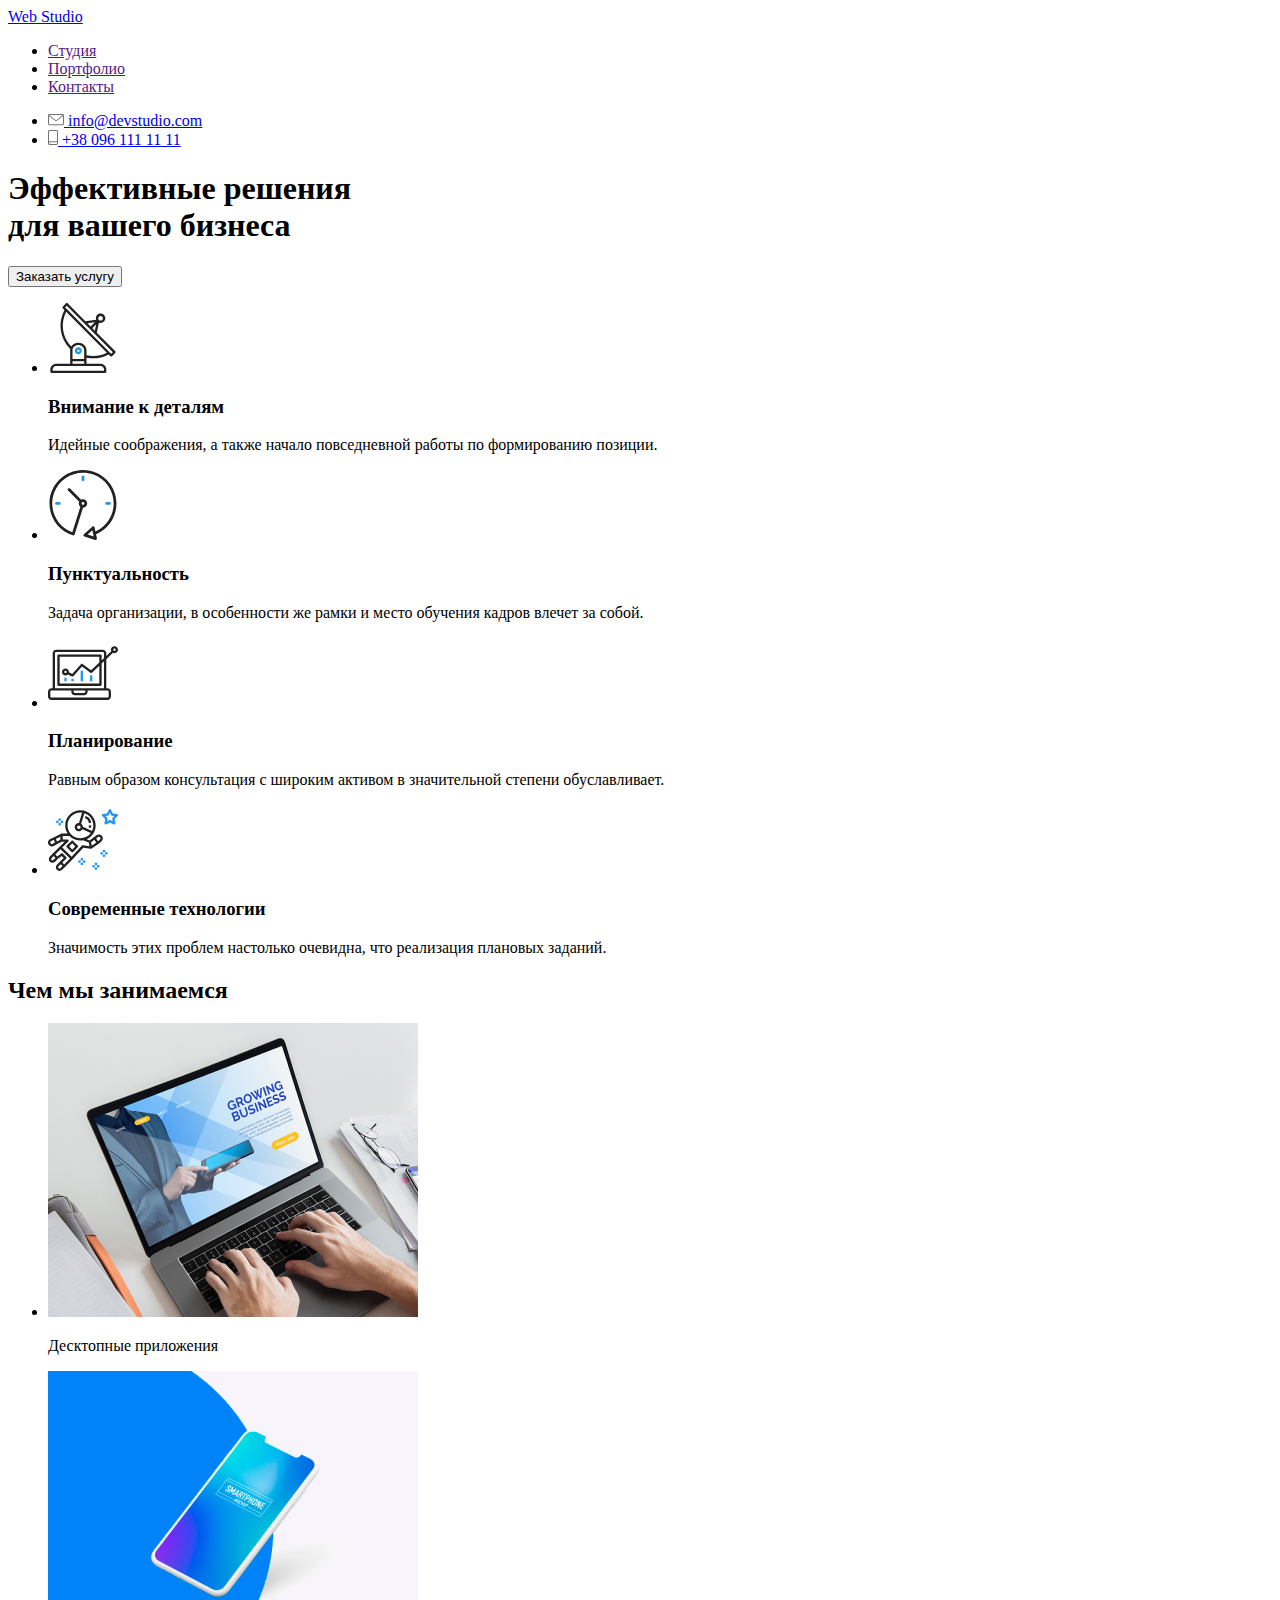
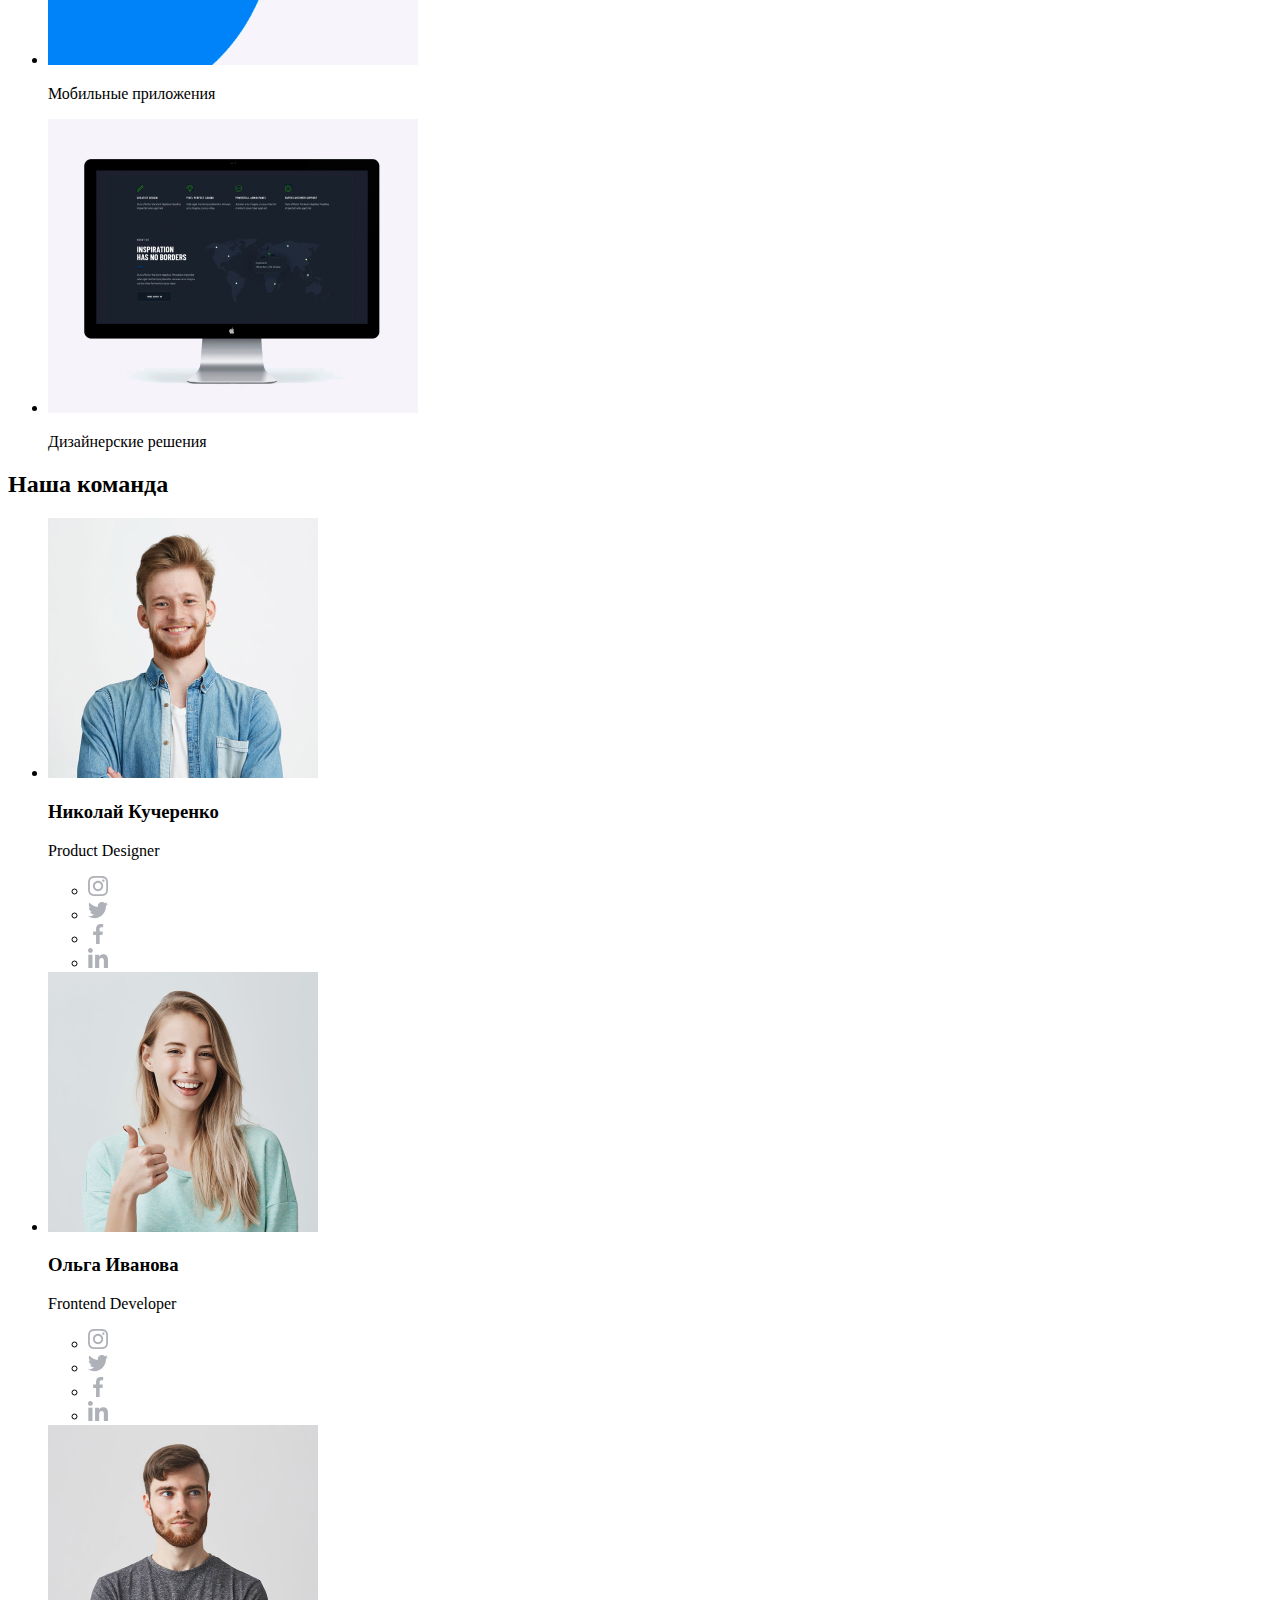
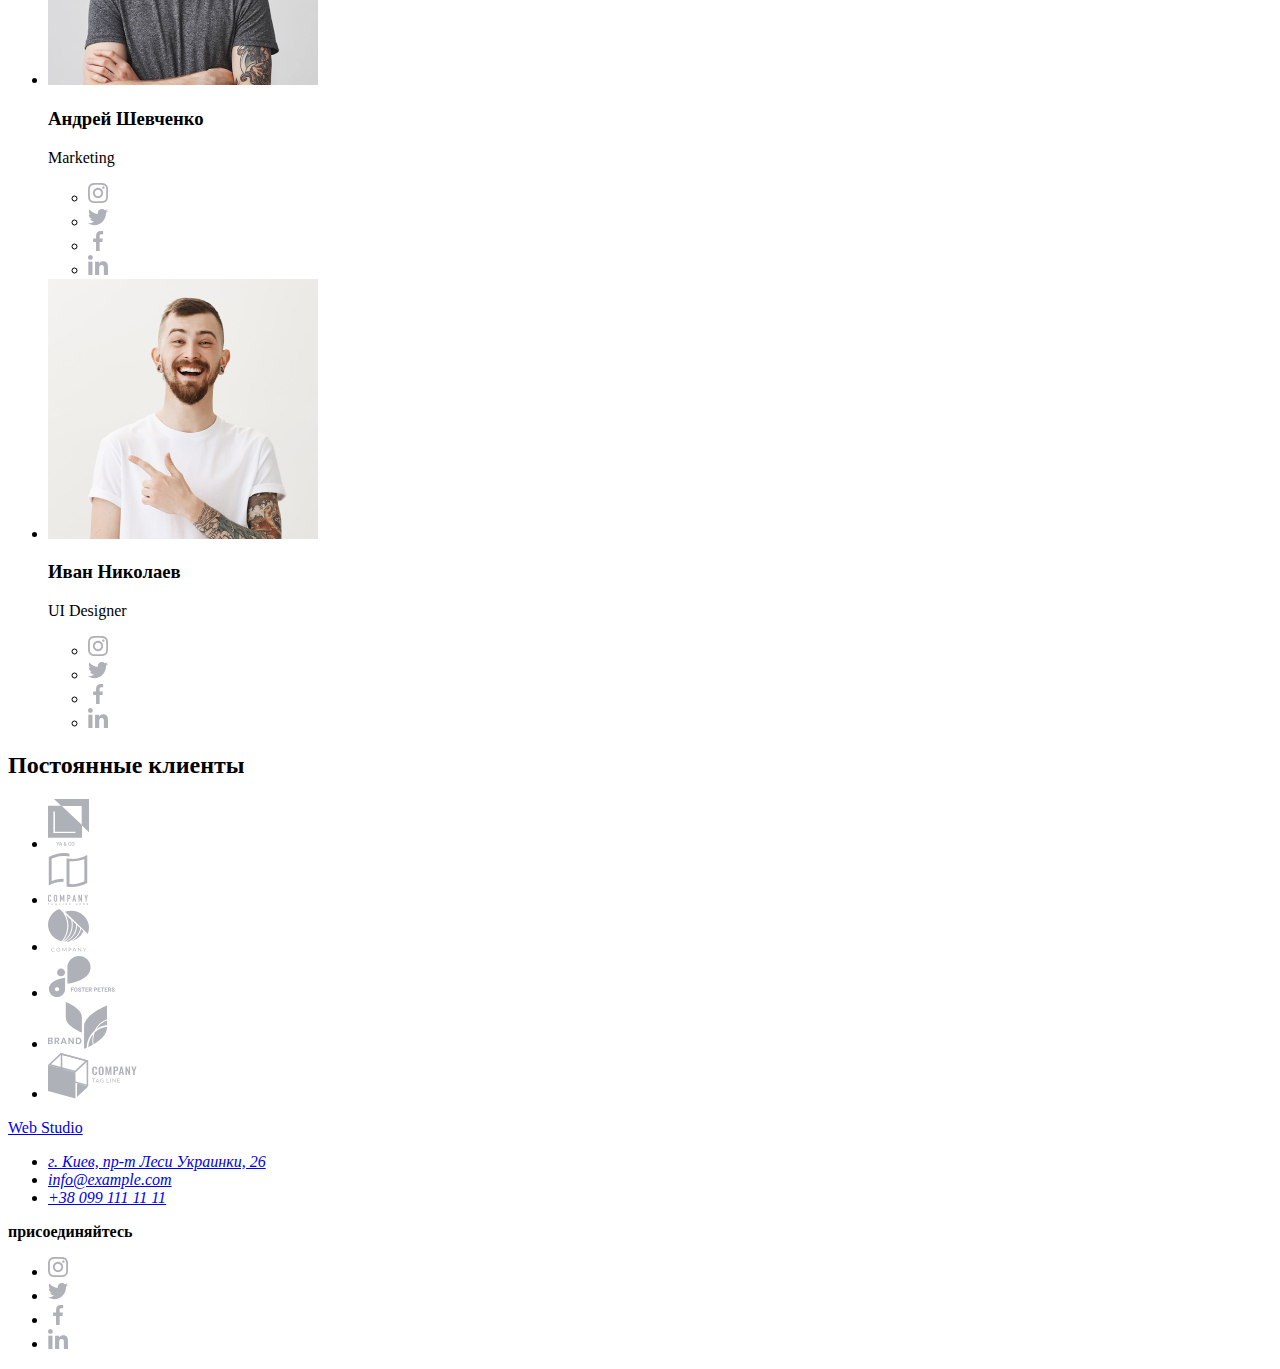
==== index.html @ fba48859 "Добавляет разметку index.html и изображения для этой страницы" ====
<!DOCTYPE html>
<html lang="ru">
  <head>
    <meta charset="UTF-8" />
    <meta name="viewport" content="width=device-width, initial-scale=1.0" />
    <title lang="en">Web Studio</title>
  </head>

  <body>
    <!-- Шапка сайта -->
    <header>
      <nav>
        <a href="./index.html" lang="en"> <span>Web</span> Studio </a>

        <ul>
          <li><a href="" target="_blank">Студия</a></li>
          <li><a href="" target="_blank">Портфолио</a></li>
          <li><a href="" target="_blank">Контакты</a></li>
        </ul>
      </nav>

      <ul>
        <li>
          <a href="mailto:info@devstudio.com" aria-label="Конверт">
            <img
              src="./images/icons-header/envelope.svg"
              alt="Изображение конверта"
            />
            info@devstudio.com
          </a>
        </li>
        <li>
          <a href="tel:+380961111111" aria-label="Смартфон">
            <img
              src="./images/icons-header/smartphone.svg"
              alt="Изображение смартфона"
            />
            +38 096 111 11 11
          </a>
        </li>
      </ul>
    </header>

    <main>
      <!-- Секция Герой -->
      <section>
        <h1>
          Эффективные решения <br />
          для вашего бизнеса
        </h1>
        <button>Заказать услугу</button>
      </section>

      <!-- Особенности -->
      <section>
        <h2 hidden>Особенности</h2>
        <ul>
          <li>
            <img
              src="./images/icons-features/antenna1.svg"
              alt="Антена"
              width="70"
              height="70"
            />
            <h3>Внимание к деталям</h3>
            <p>
              Идейные соображения, а также начало повседневной работы по
              формированию позиции.
            </p>
          </li>

          <li>
            <img
              src="./images/icons-features/clock2.svg"
              alt="Часы"
              width="70"
              height="70"
            />
            <h3>Пунктуальность</h3>
            <p>
              Задача организации, в особенности же рамки и место обучения кадров
              влечет за собой.
            </p>
          </li>

          <li>
            <img
              src="./images/icons-features/diagram3.svg"
              alt="Диаграмма"
              width="70"
              height="70"
            />
            <h3>Планирование</h3>
            <p>
              Равным образом консультация с широким активом в значительной
              степени обуславливает.
            </p>
          </li>

          <li>
            <img
              src="./images/icons-features/astronaut4.svg"
              alt="Астронавт"
              width="70"
              height="70"
            />
            <h3>Современные технологии</h3>
            <p>
              Значимость этих проблем настолько очевидна, что реализация
              плановых заданий.
            </p>
          </li>
        </ul>
      </section>

      <!-- Деятельность -->
      <section>
        <h2>Чем мы занимаемся</h2>
        <ul>
          <li>
            <img
              src="./images/img-activity/activity-1.jpg"
              alt="Изображение ноутбука"
              width="370"
              height="294"
            />
            <p>Десктопные приложения</p>
          </li>
          <li>
            <img
              src="./images/img-activity/activity-2.jpg"
              alt="Изображение смартфона"
              width="370"
              height="294"
            />
            <p>Мобильные приложения</p>
          </li>
          <li>
            <img
              src="./images/img-activity/activity-3.jpg"
              alt="Изображение монитора"
              width="370"
              height="294"
            />
            <p>Дизайнерские решения</p>
          </li>
        </ul>
      </section>

      <!-- Команда -->
      <section>
        <h2>Наша команда</h2>
        <ul>
          <li>
            <img
              src="./images/img-team/worker-1.jpg"
              alt="Участник команды"
              width="270"
              height="260"
            />
            <h3>Николай Кучеренко</h3>
            <p lang="en">Product Designer</p>
            <ul>
              <li>
                <a href="">
                  <img
                    src="./images/social-links/instagram.svg"
                    alt="Иконка инстаграма"
                    width="20"
                    height="20"
                  />
                </a>
              </li>
              <li>
                <a href="">
                  <img
                    src="./images/social-links/twitter.svg"
                    alt="Иконка твиттера"
                    width="20"
                    height="20"
                  />
                </a>
              </li>
              <li>
                <a href="">
                  <img
                    src="./images/social-links/facebook.svg"
                    alt="Иконка фейсбука"
                    width="20"
                    height="20"
                  />
                </a>
              </li>
              <li>
                <a href="">
                  <img
                    src="./images/social-links/linkedin.svg"
                    alt="Иконка линкедина"
                    width="20"
                    height="20"
                  />
                </a>
              </li>
            </ul>
          </li>

          <li>
            <a href="">
              <img
                src="./images/img-team/worker-2.jpg"
                alt="Участник команды"
                width="270"
                height="260"
              />
            </a>
            <h3>Ольга Иванова</h3>
            <p lang="en">Frontend Developer</p>
            <ul>
              <li>
                <a href="">
                  <img
                    src="./images/social-links/instagram.svg"
                    alt="Иконка инстаграма"
                    width="20"
                    height="20"
                  />
                </a>
              </li>
              <li>
                <a href="">
                  <img
                    src="./images/social-links/twitter.svg"
                    alt="Иконка твиттера"
                    width="20"
                    height="20"
                  />
                </a>
              </li>
              <li>
                <a href="">
                  <img
                    src="./images/social-links/facebook.svg"
                    alt="Иконка фейсбука"
                    width="20"
                    height="20"
                  />
                </a>
              </li>
              <li>
                <a href="">
                  <img
                    src="./images/social-links/linkedin.svg"
                    alt="Иконка линкедина"
                    width="20"
                    height="20"
                  />
                </a>
              </li>
            </ul>
          </li>

          <li>
            <a href="">
              <img
                src="./images/img-team/worker-3.jpg"
                alt="Участник команды"
                width="270"
                height="260"
              />
            </a>
            <h3>Андрей Шевченко</h3>
            <p lang="en">Marketing</p>
            <ul>
              <li>
                <a href="">
                  <img
                    src="./images/social-links/instagram.svg"
                    alt="Иконка инстаграма"
                    width="20"
                    height="20"
                  />
                </a>
              </li>
              <li>
                <a href="">
                  <img
                    src="./images/social-links/twitter.svg"
                    alt="Иконка твиттера"
                    width="20"
                    height="20"
                  />
                </a>
              </li>
              <li>
                <a href="">
                  <img
                    src="./images/social-links/facebook.svg"
                    alt="Иконка фейсбука"
                    width="20"
                    height="20"
                  />
                </a>
              </li>
              <li>
                <a href="">
                  <img
                    src="./images/social-links/linkedin.svg"
                    alt="Иконка линкедина"
                    width="20"
                    height="20"
                  />
                </a>
              </li>
            </ul>
          </li>

          <li>
            <a href="">
              <img
                src="./images/img-team/worker-4.jpg"
                alt="Участник команды"
                width="270"
                height="260"
              />
            </a>
            <h3>Иван Николаев</h3>
            <p lang="en">UI Designer</p>
            <ul>
              <li>
                <a href="">
                  <img
                    src="./images/social-links/instagram.svg"
                    alt="Иконка инстаграма"
                    width="20"
                    height="20"
                  />
                </a>
              </li>
              <li>
                <a href="">
                  <img
                    src="./images/social-links/twitter.svg"
                    alt="Иконка твиттера"
                    width="20"
                    height="20"
                  />
                </a>
              </li>
              <li>
                <a href="">
                  <img
                    src="./images/social-links/facebook.svg"
                    alt="Иконка фейсбука"
                    width="20"
                    height="20"
                  />
                </a>
              </li>
              <li>
                <a href="">
                  <img
                    src="./images/social-links/linkedin.svg"
                    alt="Иконка линкедина"
                    width="20"
                    height="20"
                  />
                </a>
              </li>
            </ul>
          </li>
        </ul>
      </section>

      <!-- Постоянные клиенты -->
      <section>
        <h2>Постоянные клиенты</h2>
        <ul>
          <li>
            <a href="" target="_blank">
              <img
                src="./images/clients/client-logo-1.svg"
                alt="Логотип компании-клиента"
                width="45"
                height="50"
              />
            </a>
          </li>

          <li>
            <a href="" target="_blank">
              <img
                src="./images/clients/client-logo-2.svg"
                alt="Логотип компании-клиента"
                width="40"
                height="52"
              />
            </a>
          </li>

          <li>
            <a href="" target="_blank">
              <img
                src="./images/clients/client-logo-3.svg"
                alt="Логотип компании-клиента"
                width="41"
                height="43"
              />
            </a>
          </li>

          <li>
            <a href="" target="_blank">
              <img
                src="./images/clients/client-logo-4.svg"
                alt="Логотип компании-клиента"
                width="80"
                height="42"
              />
            </a>
          </li>

          <li>
            <a href="" target="_blank">
              <img
                src="./images/clients/client-logo-5.svg"
                alt="Логотип компании-клиента"
                width="59"
                height="47"
              />
            </a>
          </li>

          <li>
            <a href="" target="_blank">
              <img
                src="./images/clients/client-logo-6.svg"
                alt="Логотип компании-клиента"
                width="89"
                height="46"
              />
            </a>
          </li>
        </ul>
      </section>
    </main>

    <!-- Футер -->
    <footer>
      <div>
        <a href="./index.html" lang="en"> <span>Web</span> Studio </a>
        <ul>
          <li>
            <address>
              <a href="https://goo.gl/maps/a66H3d7SXyRUabzh9" target="_blank"
                >г. Киев, пр-т Леси Украинки, 26</a
              >
            </address>
          </li>
          <li>
            <address>
              <a href="mailto:info@example.com">info@example.com</a>
            </address>
          </li>
          <li>
            <address>
              <a href="tel:+380991111111">+38 099 111 11 11</a>
            </address>
          </li>
        </ul>
      </div>
      <div>
        <b>присоединяйтесь</b>
        <ul>
          <li>
            <a href="">
              <img
                src="./images/social-links/instagram.svg"
                alt="Иконка инстаграма"
                width="20"
                height="20"
              />
            </a>
          </li>
          <li>
            <a href="">
              <img
                src="./images/social-links/twitter.svg"
                alt="Иконка твиттера"
                width="20"
                height="20"
              />
            </a>
          </li>
          <li>
            <a href="">
              <img
                src="./images/social-links/facebook.svg"
                alt="Иконка фейсбука"
                width="20"
                height="20"
              />
            </a>
          </li>
          <li>
            <a href="">
              <img
                src="./images/social-links/linkedin.svg"
                alt="Иконка линкедина"
                width="20"
                height="20"
              />
            </a>
          </li>
        </ul>
      </div>
      <div></div>
    </footer>
  </body>
</html>
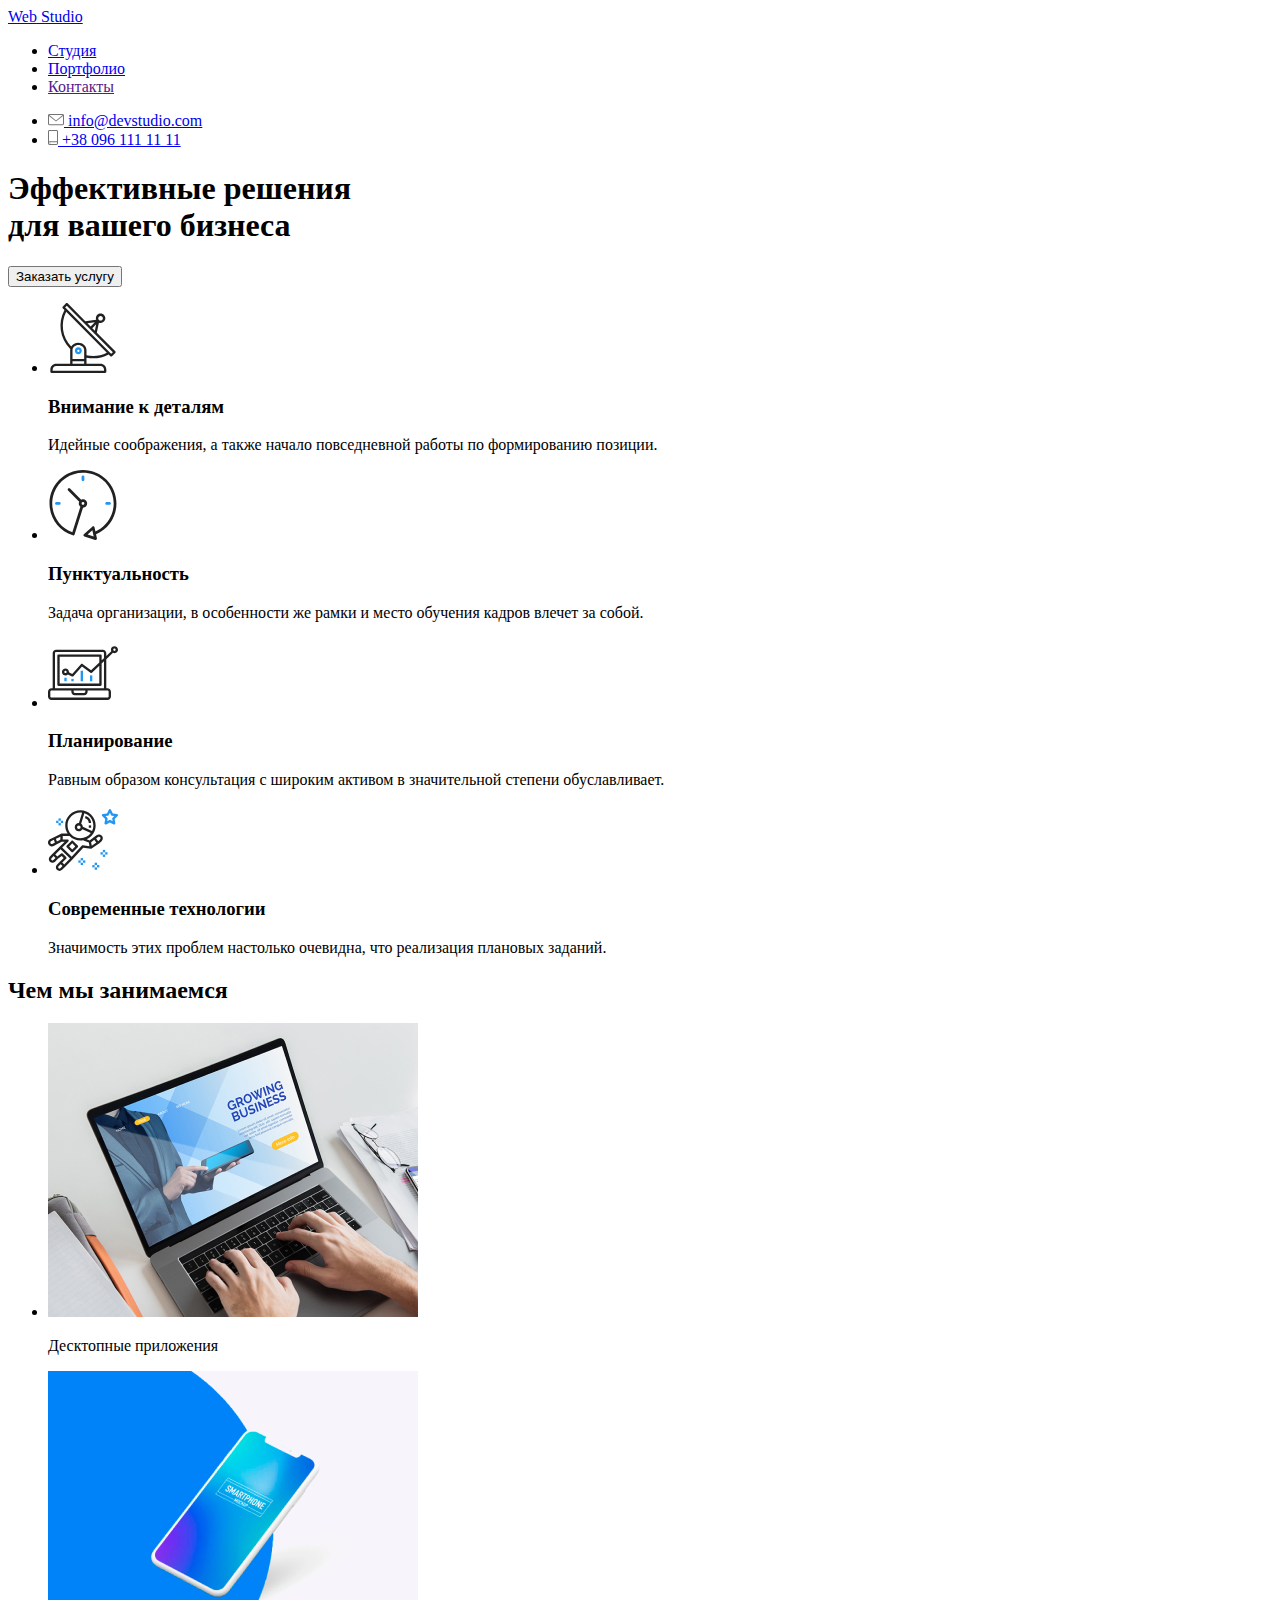
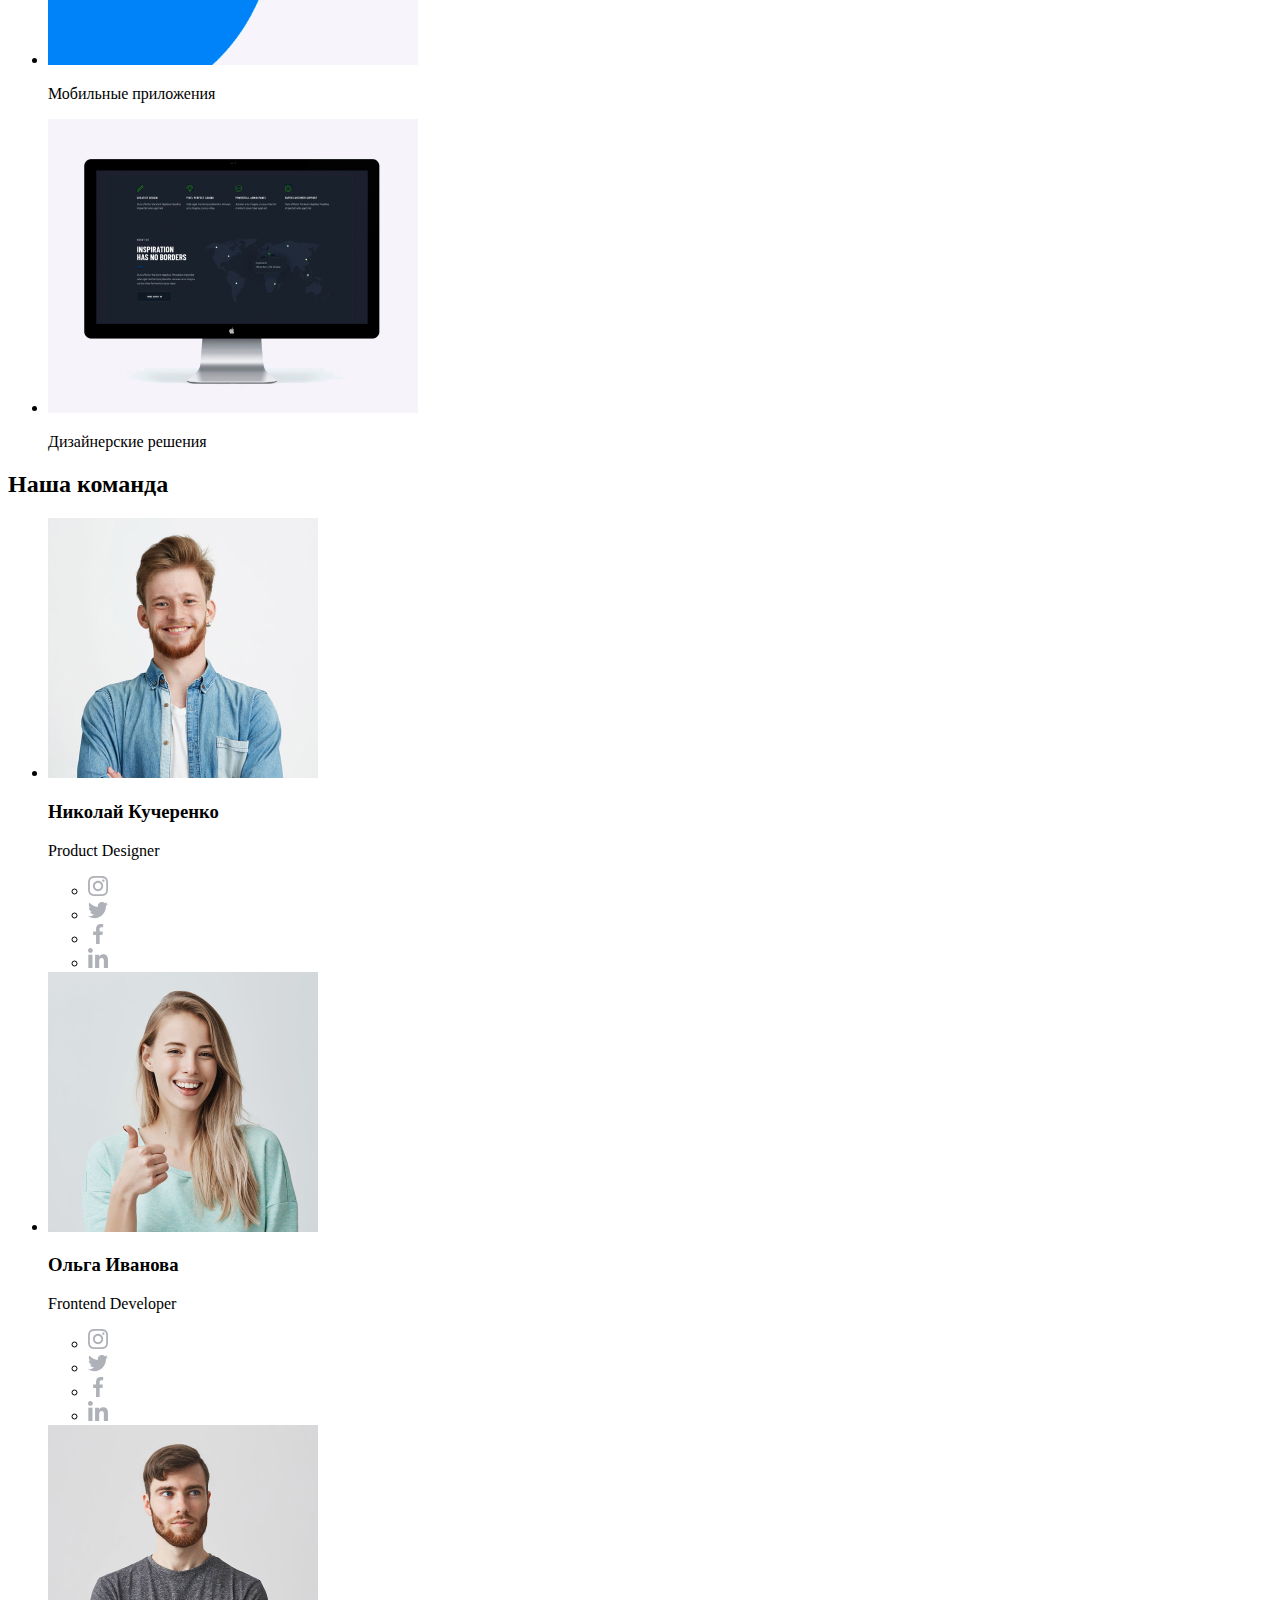
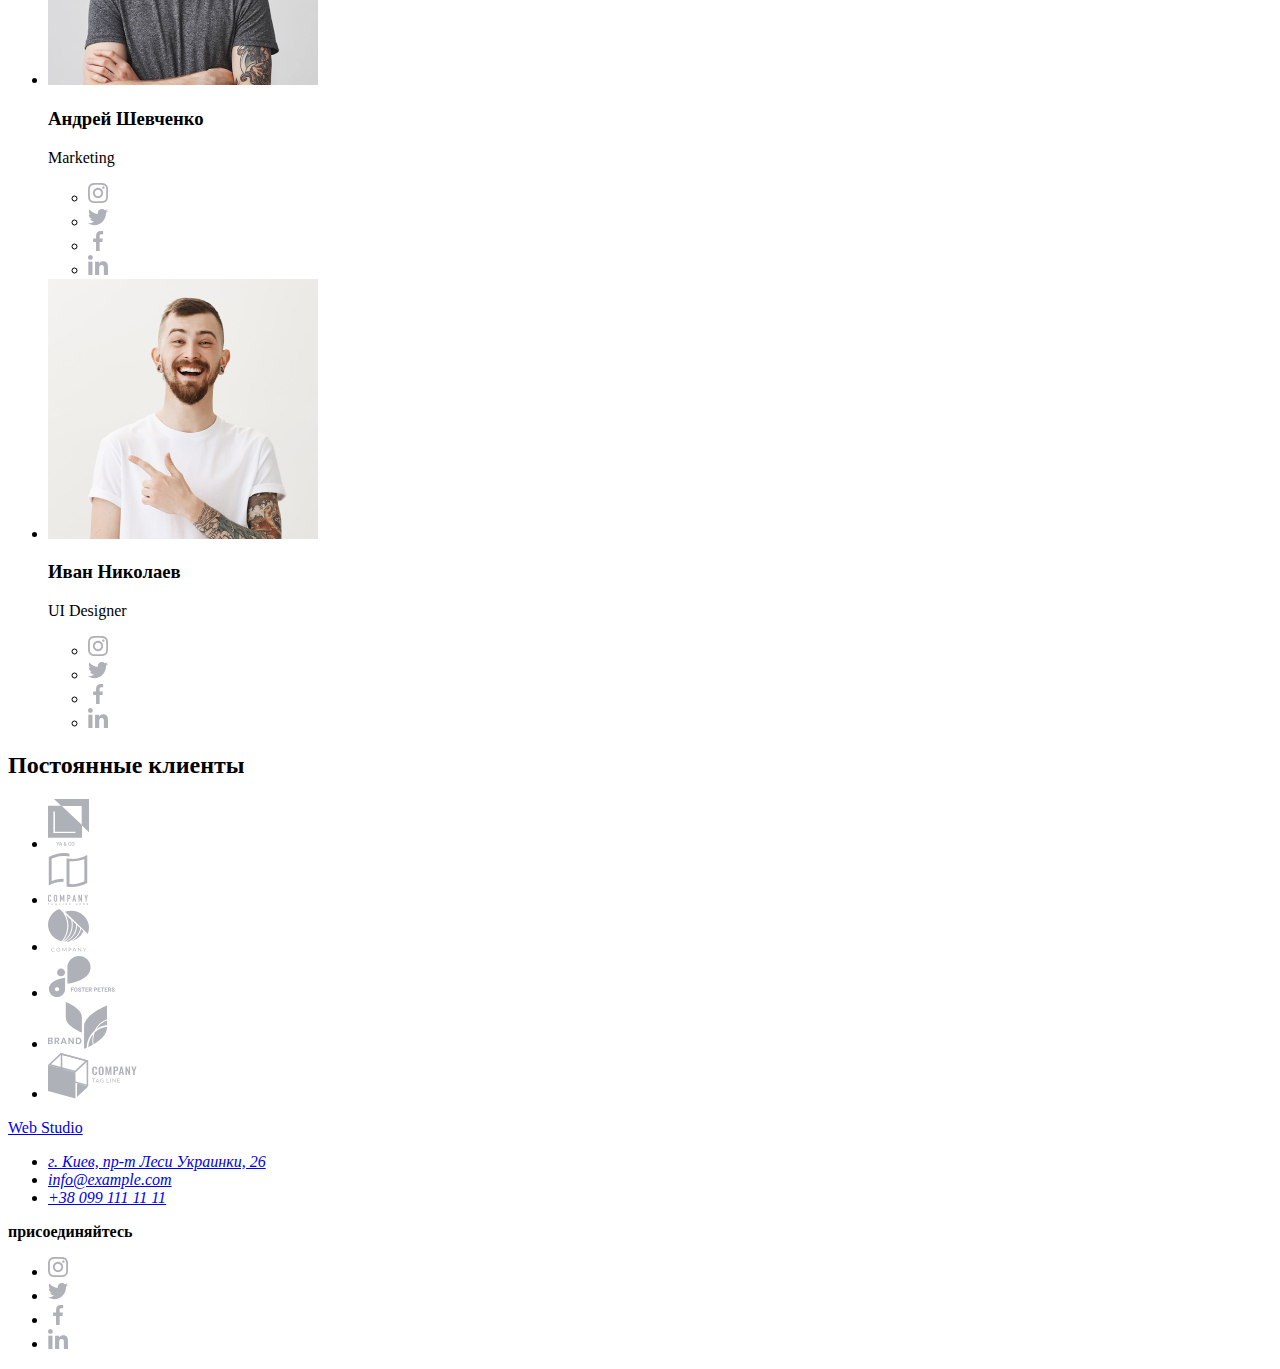
==== commit 8a1ad853: "Добавляет разметку и изображения для страницы Портфолио" ====
--- a/index.html
+++ b/index.html
@@ -13,8 +13,8 @@
         <a href="./index.html" lang="en"> <span>Web</span> Studio </a>
 
         <ul>
-          <li><a href="" target="_blank">Студия</a></li>
-          <li><a href="" target="_blank">Портфолио</a></li>
+          <li><a href="./index.html" target="_blank">Студия</a></li>
+          <li><a href="./portfolio.html" target="_blank">Портфолио</a></li>
           <li><a href="" target="_blank">Контакты</a></li>
         </ul>
       </nav>
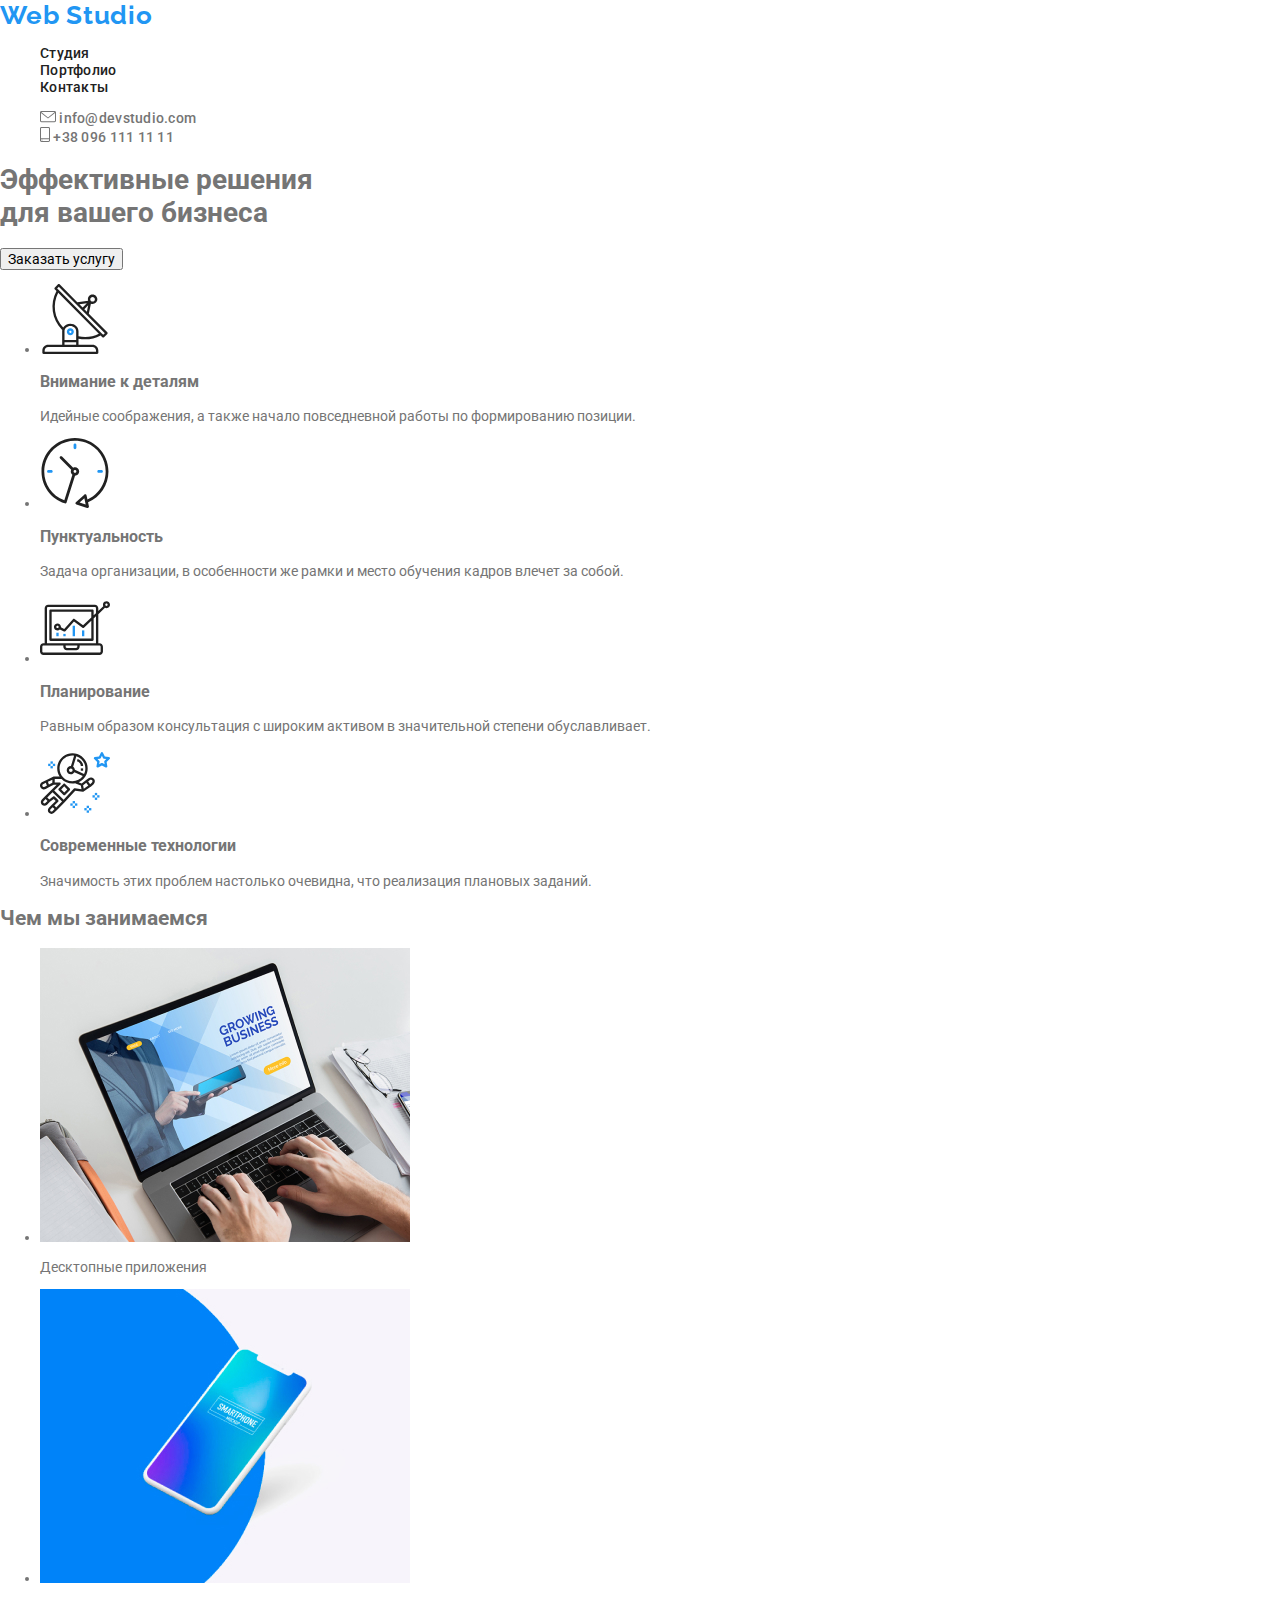
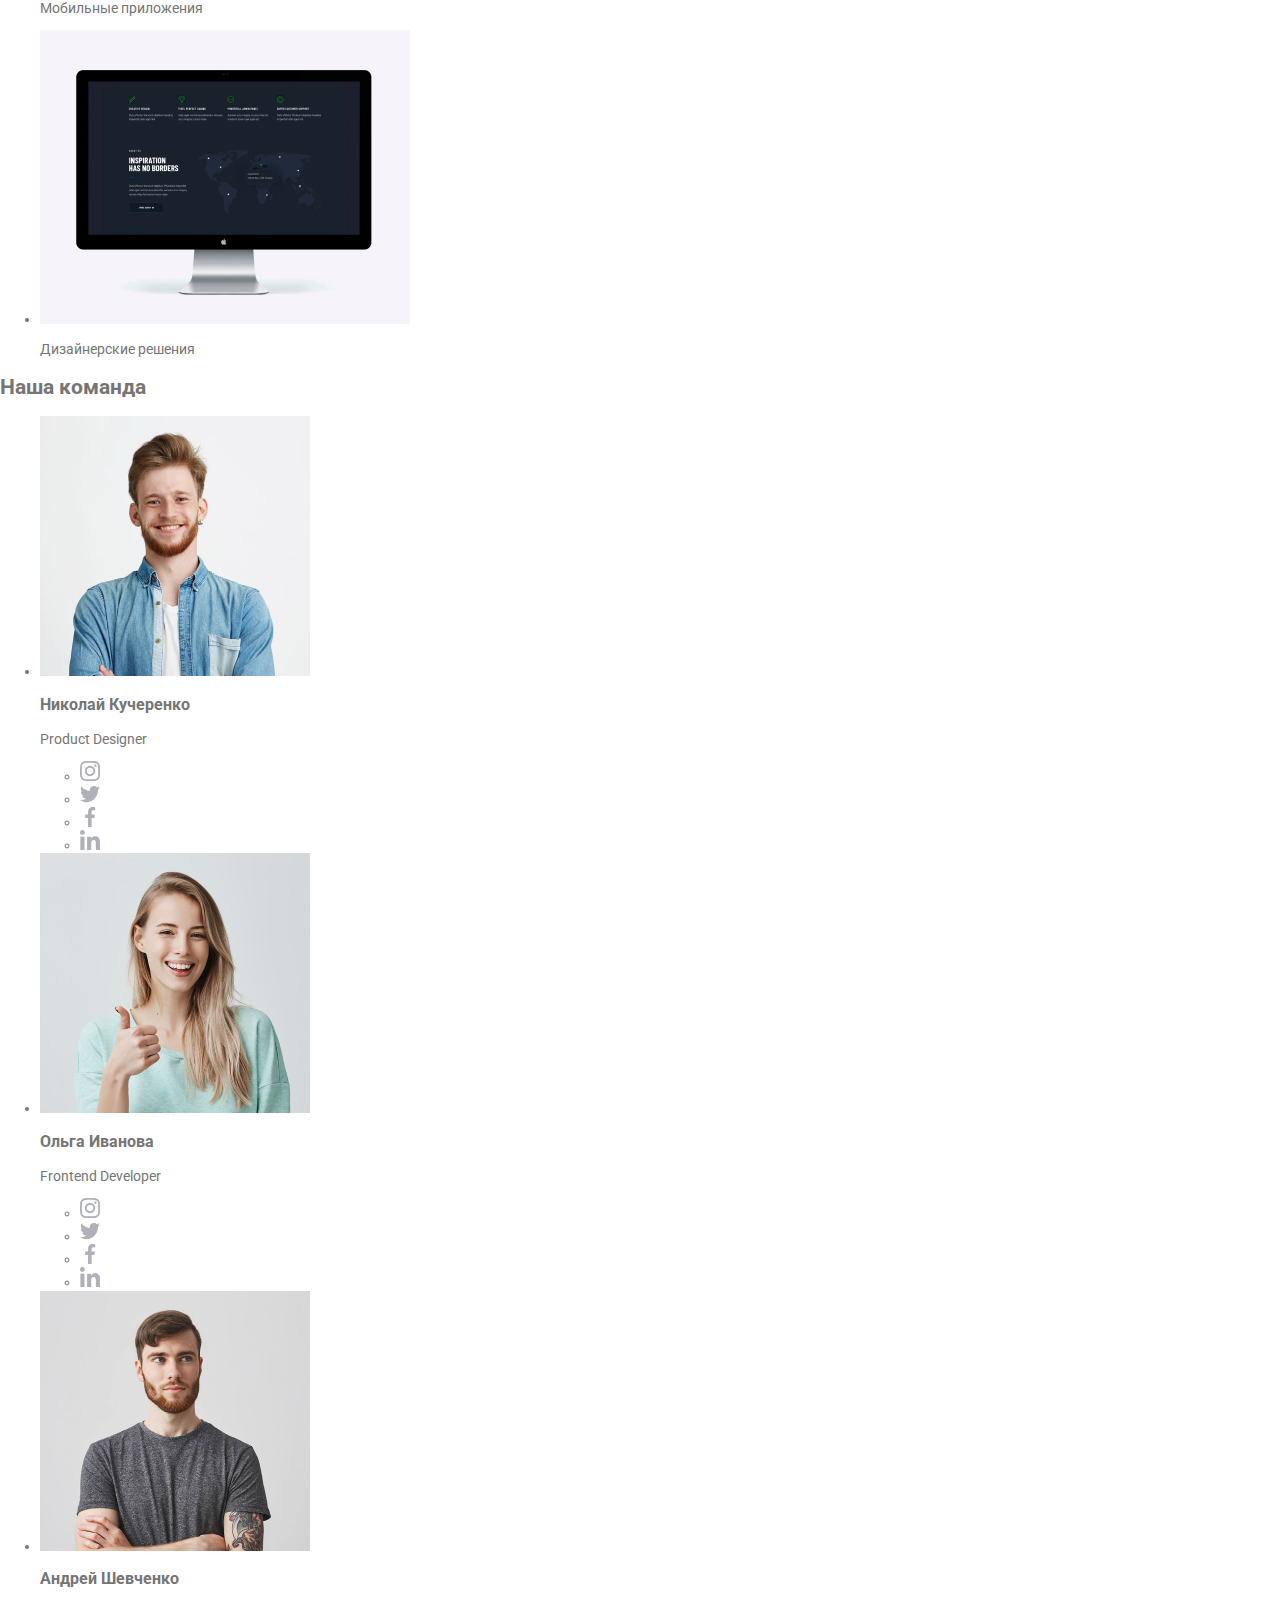
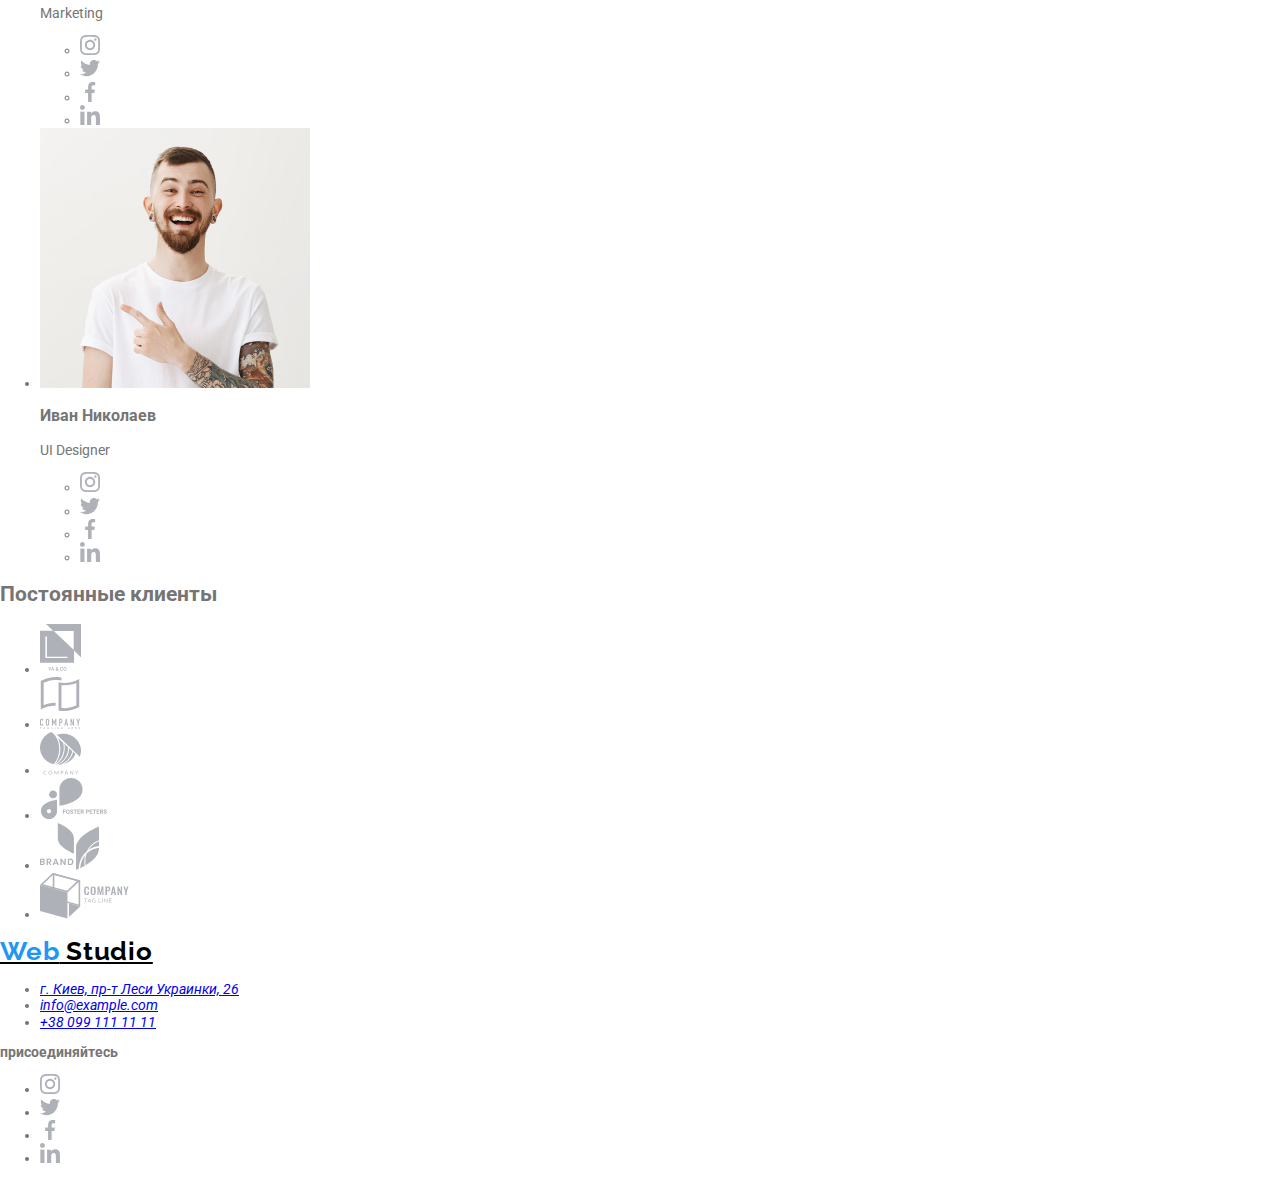
==== commit 7751ae23: "Добавляет стили.css для хедера" ====
--- a/index.html
+++ b/index.html
@@ -4,39 +4,77 @@
     <meta charset="UTF-8" />
     <meta name="viewport" content="width=device-width, initial-scale=1.0" />
     <title lang="en">Web Studio</title>
+    <link
+      href="https://fonts.googleapis.com/css2?family=Raleway:wght@700&family=Roboto:wght@400;500;700;900&display=swap"
+      rel="stylesheet"
+    />
+    <link rel="stylesheet" href="./css/normalize.css" />
+    <link rel="stylesheet" href="./css/styles.css" />
   </head>
 
   <body>
     <!-- Шапка сайта -->
-    <header>
-      <nav>
-        <a href="./index.html" lang="en"> <span>Web</span> Studio </a>
-
-        <ul>
-          <li><a href="./index.html" target="_blank">Студия</a></li>
-          <li><a href="./portfolio.html" target="_blank">Портфолио</a></li>
-          <li><a href="" target="_blank">Контакты</a></li>
+    <header class="header">
+      <nav class="navigation">
+        <a class="logo link" href="./index.html" lang="en">
+          <span class="logo-accent">Web</span> Studio
+        </a>
+
+        <ul class="navigation-list list">
+          <li class="navigation-list-item">
+            <a
+              class="navigation-list-item-link link"
+              href="./index.html"
+              target="_blank"
+              >Студия</a
+            >
+          </li>
+          <li class="navigation-list-item">
+            <a
+              class="navigation-list-item-link link"
+              href="./portfolio.html"
+              target="_blank"
+              >Портфолио</a
+            >
+          </li>
+          <li class="navigation-list-item">
+            <a class="navigation-list-item-link link" href="" target="_blank"
+              >Контакты</a
+            >
+          </li>
         </ul>
       </nav>
 
-      <ul>
-        <li>
-          <a href="mailto:info@devstudio.com" aria-label="Конверт">
-            <img
-              src="./images/icons-header/envelope.svg"
-              alt="Изображение конверта"
-            />
-            info@devstudio.com
-          </a>
+      <ul class="header-address-list list">
+        <li class="header-address-list-item">
+          <address>
+            <a
+              class="header-address-list-item-link link"
+              href="mailto:info@devstudio.com"
+              aria-label="Конверт"
+            >
+              <img
+                src="./images/icons-header/envelope.svg"
+                alt="Изображение конверта"
+              />
+              info@devstudio.com
+            </a>
+          </address>
         </li>
-        <li>
-          <a href="tel:+380961111111" aria-label="Смартфон">
-            <img
-              src="./images/icons-header/smartphone.svg"
-              alt="Изображение смартфона"
-            />
-            +38 096 111 11 11
-          </a>
+        <li class="header-address-list-item">
+          <address>
+            <a
+              class="header-address-list-item-link link"
+              href="tel:+380961111111"
+              aria-label="Смартфон"
+            >
+              <img
+                src="./images/icons-header/smartphone.svg"
+                alt="Изображение смартфона"
+              />
+              +38 096 111 11 11
+            </a>
+          </address>
         </li>
       </ul>
     </header>
@@ -48,7 +86,7 @@
           Эффективные решения <br />
           для вашего бизнеса
         </h1>
-        <button>Заказать услугу</button>
+        <button type="button">Заказать услугу</button>
       </section>
 
       <!-- Особенности -->
@@ -162,7 +200,7 @@
             <p lang="en">Product Designer</p>
             <ul>
               <li>
-                <a href="">
+                <a href="" aria-label="Инстаграм">
                   <img
                     src="./images/social-links/instagram.svg"
                     alt="Иконка инстаграма"
@@ -172,7 +210,7 @@
                 </a>
               </li>
               <li>
-                <a href="">
+                <a href="" aria-label="Твиттер">
                   <img
                     src="./images/social-links/twitter.svg"
                     alt="Иконка твиттера"
@@ -182,7 +220,7 @@
                 </a>
               </li>
               <li>
-                <a href="">
+                <a href="" aria-label="Фейсбук">
                   <img
                     src="./images/social-links/facebook.svg"
                     alt="Иконка фейсбука"
@@ -192,7 +230,7 @@
                 </a>
               </li>
               <li>
-                <a href="">
+                <a href="" aria-label="Линкедин">
                   <img
                     src="./images/social-links/linkedin.svg"
                     alt="Иконка линкедина"
@@ -217,7 +255,7 @@
             <p lang="en">Frontend Developer</p>
             <ul>
               <li>
-                <a href="">
+                <a href="" aria-label="Инстаграм">
                   <img
                     src="./images/social-links/instagram.svg"
                     alt="Иконка инстаграма"
@@ -227,7 +265,7 @@
                 </a>
               </li>
               <li>
-                <a href="">
+                <a href="" aria-label="Твиттер">
                   <img
                     src="./images/social-links/twitter.svg"
                     alt="Иконка твиттера"
@@ -237,7 +275,7 @@
                 </a>
               </li>
               <li>
-                <a href="">
+                <a href="" aria-label="Фейсбук">
                   <img
                     src="./images/social-links/facebook.svg"
                     alt="Иконка фейсбука"
@@ -247,7 +285,7 @@
                 </a>
               </li>
               <li>
-                <a href="">
+                <a href="" aria-label="Линкедин">
                   <img
                     src="./images/social-links/linkedin.svg"
                     alt="Иконка линкедина"
@@ -272,7 +310,7 @@
             <p lang="en">Marketing</p>
             <ul>
               <li>
-                <a href="">
+                <a href="" aria-label="Инстаграм">
                   <img
                     src="./images/social-links/instagram.svg"
                     alt="Иконка инстаграма"
@@ -282,7 +320,7 @@
                 </a>
               </li>
               <li>
-                <a href="">
+                <a href="" aria-label="Твиттер">
                   <img
                     src="./images/social-links/twitter.svg"
                     alt="Иконка твиттера"
@@ -292,7 +330,7 @@
                 </a>
               </li>
               <li>
-                <a href="">
+                <a href="" aria-label="Фейсбук">
                   <img
                     src="./images/social-links/facebook.svg"
                     alt="Иконка фейсбука"
@@ -302,7 +340,7 @@
                 </a>
               </li>
               <li>
-                <a href="">
+                <a href="" aria-label="Линкедин">
                   <img
                     src="./images/social-links/linkedin.svg"
                     alt="Иконка линкедина"
@@ -327,7 +365,7 @@
             <p lang="en">UI Designer</p>
             <ul>
               <li>
-                <a href="">
+                <a href="" aria-label="Инстаграм">
                   <img
                     src="./images/social-links/instagram.svg"
                     alt="Иконка инстаграма"
@@ -337,7 +375,7 @@
                 </a>
               </li>
               <li>
-                <a href="">
+                <a href="" aria-label="Твиттер">
                   <img
                     src="./images/social-links/twitter.svg"
                     alt="Иконка твиттера"
@@ -347,7 +385,7 @@
                 </a>
               </li>
               <li>
-                <a href="">
+                <a href="" aria-label="Фейсбук">
                   <img
                     src="./images/social-links/facebook.svg"
                     alt="Иконка фейсбука"
@@ -357,7 +395,7 @@
                 </a>
               </li>
               <li>
-                <a href="">
+                <a href="" aria-label="Линкедин">
                   <img
                     src="./images/social-links/linkedin.svg"
                     alt="Иконка линкедина"
@@ -447,13 +485,15 @@
     <!-- Футер -->
     <footer>
       <div>
-        <a href="./index.html" lang="en"> <span>Web</span> Studio </a>
+        <a href="./index.html" lang="en" class="logo">
+          <span class="logo-accent">Web</span> Studio
+        </a>
         <ul>
           <li>
             <address>
-              <a href="https://goo.gl/maps/a66H3d7SXyRUabzh9" target="_blank"
-                >г. Киев, пр-т Леси Украинки, 26</a
-              >
+              <a href="https://goo.gl/maps/a66H3d7SXyRUabzh9" target="_blank">
+                г. Киев, пр-т Леси Украинки, 26
+              </a>
             </address>
           </li>
           <li>
@@ -472,7 +512,7 @@
         <b>присоединяйтесь</b>
         <ul>
           <li>
-            <a href="">
+            <a href="" aria-label="Инстаграм">
               <img
                 src="./images/social-links/instagram.svg"
                 alt="Иконка инстаграма"
@@ -482,7 +522,7 @@
             </a>
           </li>
           <li>
-            <a href="">
+            <a href="" aria-label="Твиттер">
               <img
                 src="./images/social-links/twitter.svg"
                 alt="Иконка твиттера"
@@ -492,7 +532,7 @@
             </a>
           </li>
           <li>
-            <a href="">
+            <a href="" aria-label="Фейсбук">
               <img
                 src="./images/social-links/facebook.svg"
                 alt="Иконка фейсбука"
@@ -502,7 +542,7 @@
             </a>
           </li>
           <li>
-            <a href="">
+            <a href="" aria-label="Линкедин">
               <img
                 src="./images/social-links/linkedin.svg"
                 alt="Иконка линкедина"
--- a/css/styles.css
+++ b/css/styles.css
@@ -0,0 +1,90 @@
+/* +цвет основного текста #757575 */
+/* +цвет заголовка и навигации #212121 */
+/* +цвет текста белый #FFFFFF */
+/* цвет текста логотипа #000000 */
+/* +акцент #2196F3 */
+/* цвет ховера кнопок #188CE8 */
+/* +основной цвет фона #FFFFFF */
+/* +вторичный цвет фона #F5F4FA */
+/* +цвет фона в футере #2F303A */
+/* цвет ссылок в футере rgba(255, 255, 255, 0.6) */
+/* цвет фона в секции деятельность rgba(47, 48, 58, 0.8) */
+/* цвет иконок #AFB1B8 */
+/* background иконок в футере background: rgba(255, 255, 255, 0.1) */
+
+:root {
+  --main-font: 'Roboto', sans-serif;
+  --secondary-font: 'Raleway', sans-serif;
+  --primary-text-color: #757575;
+  --secondary-text-color: #ffffff;
+  --title-hero-color: #ffffff;
+  --title-color: #212121;
+  --navigation-color: #212121;
+  --accent-color: #2196f3;
+  --background-main-color: #ffffff;
+  --background-secondary-color: #f5f4fa;
+  --background-footer-color: #2f303a;
+}
+
+body {
+  background-color: var(--background-main-color);
+  font-family: var(--main-font);
+  font-size: 14px;
+  color: var(--primary-text-color);
+}
+.link {
+  text-decoration: none;
+}
+.list {
+  list-style: none;
+}
+
+/* Логотип */
+.logo {
+  font-family: var(--secondary-font);
+  font-weight: 700;
+  font-size: 26px;
+  line-height: 1.19;
+  letter-spacing: 0.03em;
+  color: #000000;
+}
+.logo:hover,
+.logo:focus {
+  color: var(--accent-color);
+}
+.logo-accent {
+  color: var(--accent-color);
+}
+/* 
+.logo-accent:hover, 
+.logo-accent:focus {
+  color: #000000;
+} 
+*/
+
+/* Шапка сайта */
+.navigation-list-item-link,
+.header-address-list-item-link {
+  font-weight: 500;
+  font-size: 14px;
+  line-height: 1.14;
+  letter-spacing: 0.02em;
+  color: var(--navigation-color);
+}
+.navigation-list-item-link:hover,
+.navigation-list-item-link:focus,
+.header-address-list-item-link:hover,
+.header-address-list-item-link:focus {
+  color: var(--accent-color);
+}
+.header-address-list-item-link {
+  font-style: normal;
+  color: var(--primary-text-color);
+}
+
+/* Raleway bold 700
+Roboto medium 500
+Roboto black 900
+Roboto bold 700
+Roboto regular 400
+*/
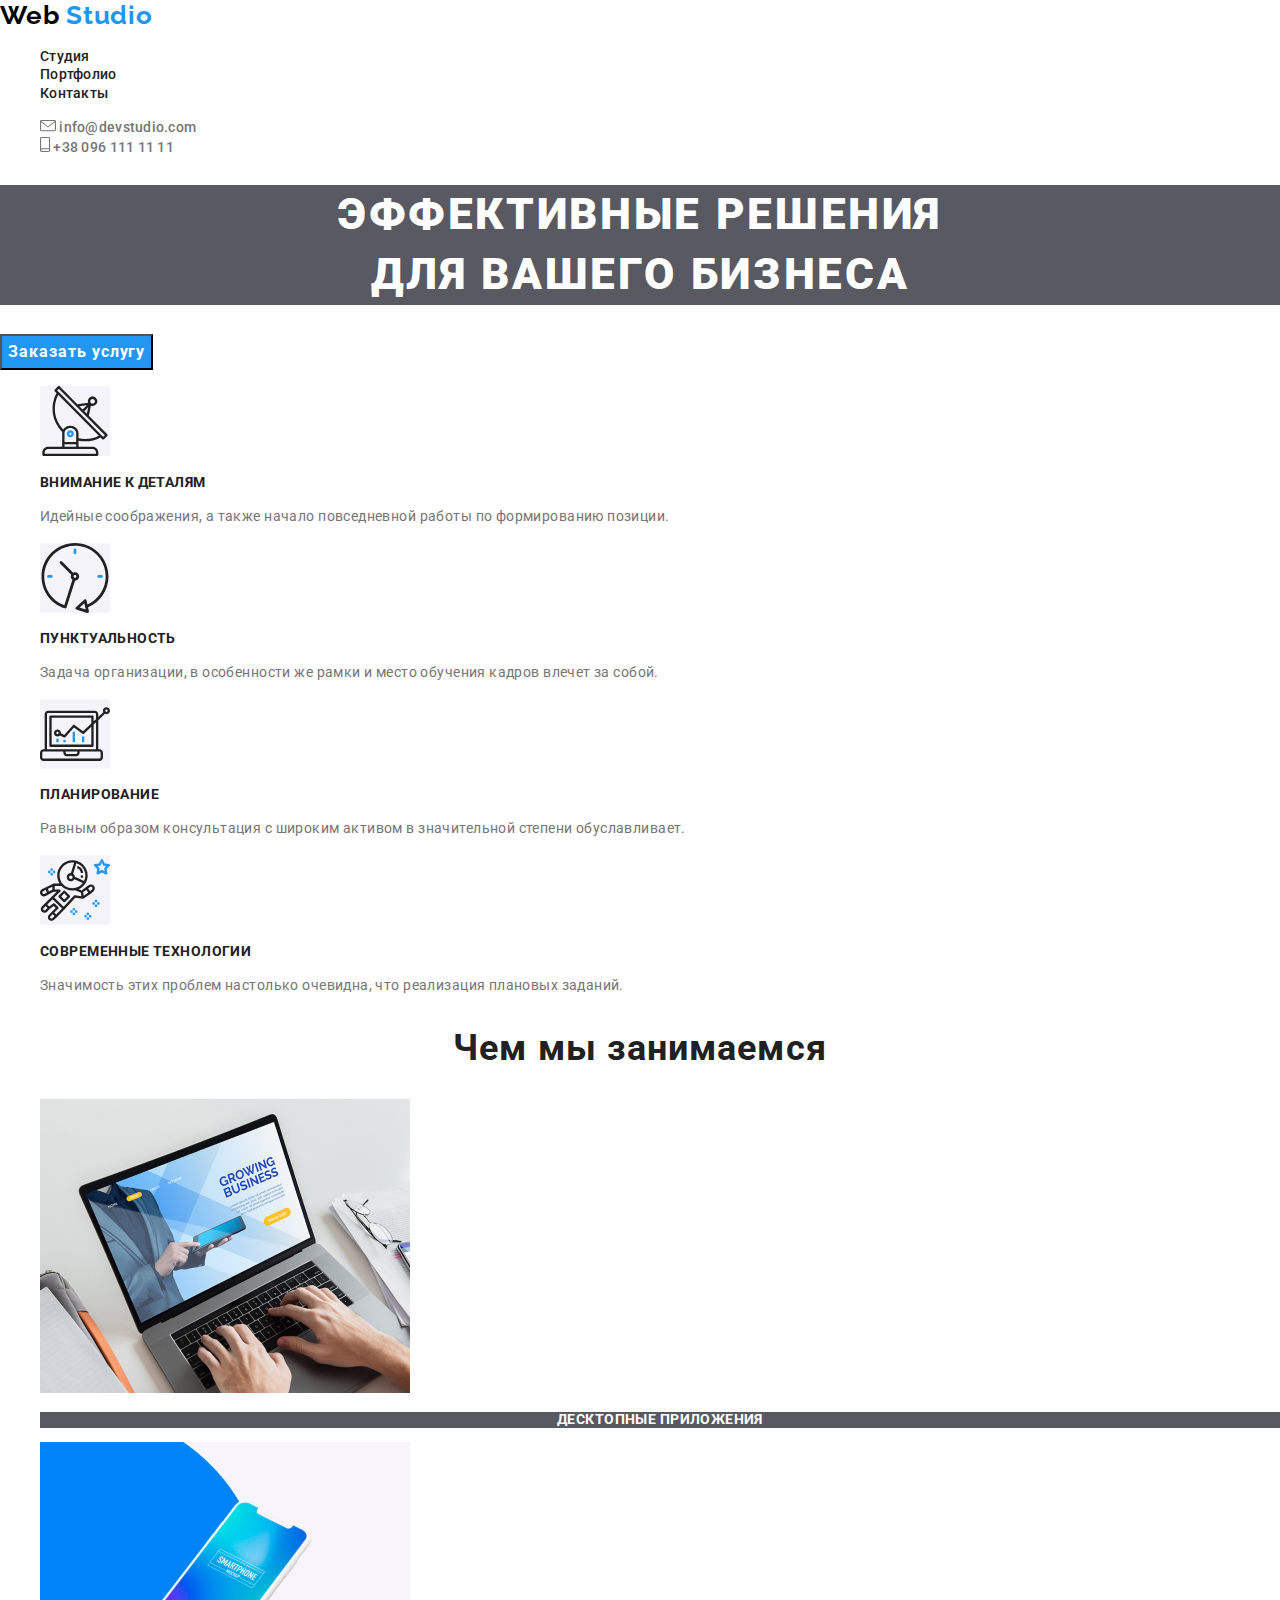
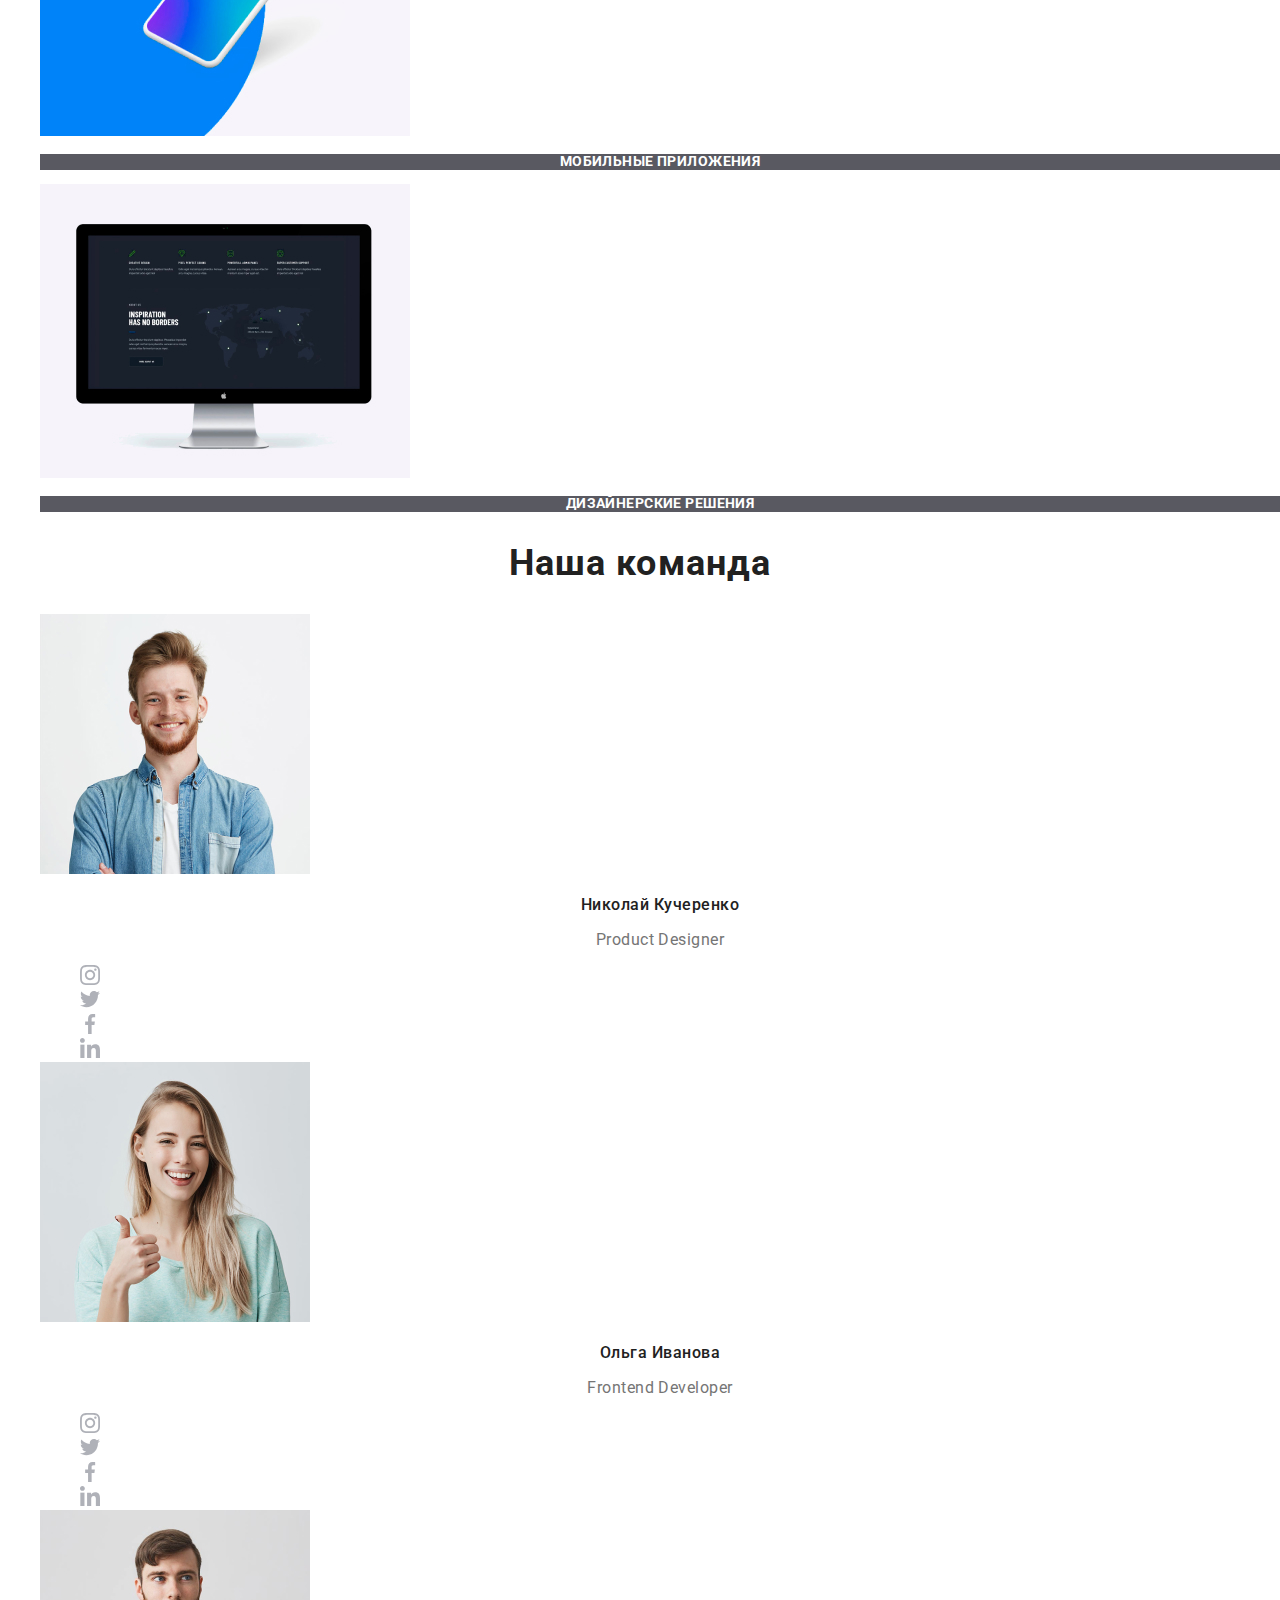
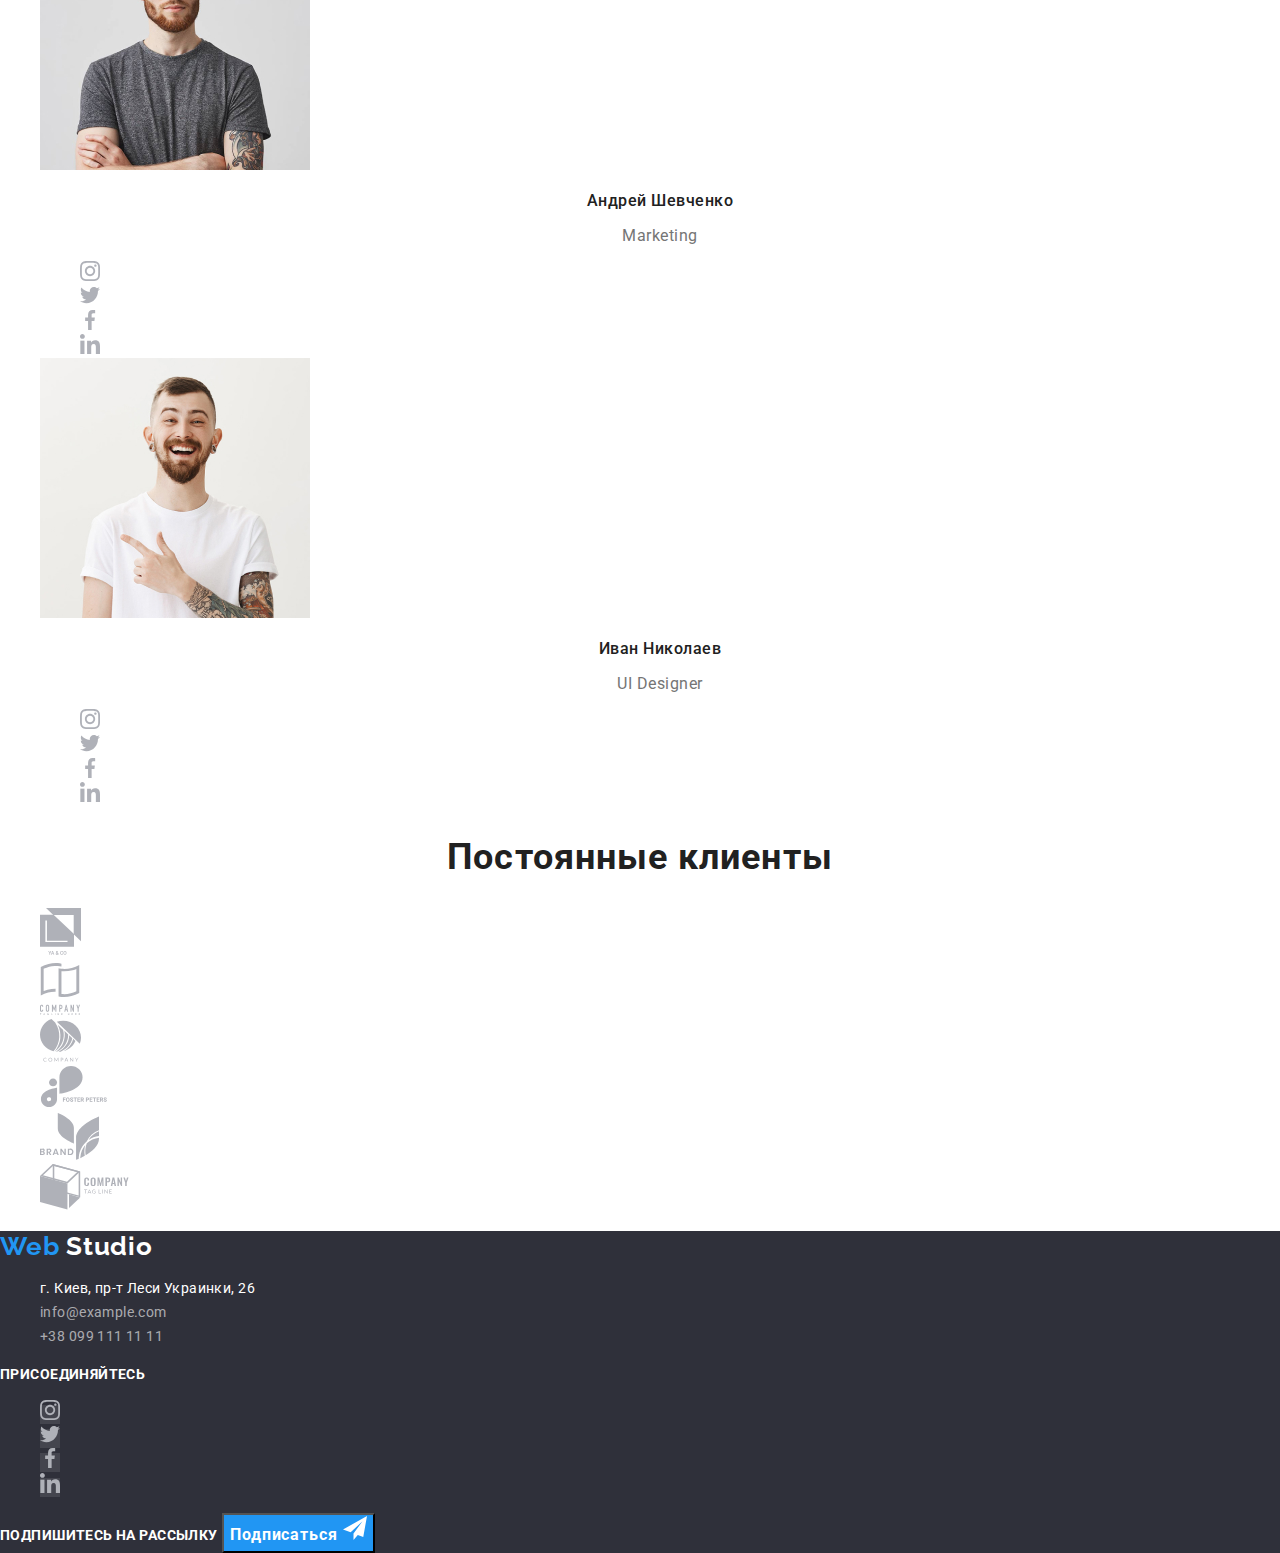
==== commit de889abe: "Добавляет классы и стили.css для index.html" ====
--- a/index.html
+++ b/index.html
@@ -47,7 +47,7 @@
 
       <ul class="header-address-list list">
         <li class="header-address-list-item">
-          <address>
+          <address class="address">
             <a
               class="header-address-list-item-link link"
               href="mailto:info@devstudio.com"
@@ -62,7 +62,7 @@
           </address>
         </li>
         <li class="header-address-list-item">
-          <address>
+          <address class="address">
             <a
               class="header-address-list-item-link link"
               href="tel:+380961111111"
@@ -81,69 +81,73 @@
 
     <main>
       <!-- Секция Герой -->
-      <section>
-        <h1>
+      <section class="hero">
+        <h1 class="hero-title">
           Эффективные решения <br />
           для вашего бизнеса
         </h1>
-        <button type="button">Заказать услугу</button>
+        <button class="modal-btn" type="button">Заказать услугу</button>
       </section>
 
       <!-- Особенности -->
-      <section>
+      <section class="features">
         <h2 hidden>Особенности</h2>
-        <ul>
-          <li>
-            <img
+        <ul class="features-list list">
+          <li class="features-list-item">
+            <img
+              class="features-list-item-img"
               src="./images/icons-features/antenna1.svg"
               alt="Антена"
               width="70"
               height="70"
             />
-            <h3>Внимание к деталям</h3>
-            <p>
+            <h3 class="features-subtitle">Внимание к деталям</h3>
+            <p class="features-description">
               Идейные соображения, а также начало повседневной работы по
               формированию позиции.
             </p>
           </li>
 
-          <li>
-            <img
+          <li class="features-list-item">
+            <img
+              class="features-list-item-img"
               src="./images/icons-features/clock2.svg"
               alt="Часы"
               width="70"
               height="70"
             />
-            <h3>Пунктуальность</h3>
-            <p>
+            <h3 class="features-subtitle">Пунктуальность</h3>
+            <p class="features-description">
               Задача организации, в особенности же рамки и место обучения кадров
               влечет за собой.
             </p>
           </li>
 
-          <li>
-            <img
+          <li class="features-list-item">
+            <img
+              class="features-list-item-img"
               src="./images/icons-features/diagram3.svg"
               alt="Диаграмма"
               width="70"
               height="70"
             />
-            <h3>Планирование</h3>
-            <p>
+            <h3 class="features-subtitle">Планирование</h3>
+            <p class="features-description">
               Равным образом консультация с широким активом в значительной
               степени обуславливает.
             </p>
           </li>
 
-          <li>
-            <img
+          <li class="features-list-item">
+            <img
+              class="features-list-item-img"
               src="./images/icons-features/astronaut4.svg"
               alt="Астронавт"
               width="70"
               height="70"
             />
-            <h3>Современные технологии</h3>
-            <p>
+            <h3 class="features-subtitle">Современные технологии</h3>
+            <p class="features-description">
               Значимость этих проблем настолько очевидна, что реализация
               плановых заданий.
             </p>
@@ -152,55 +156,56 @@
       </section>
 
       <!-- Деятельность -->
-      <section>
-        <h2>Чем мы занимаемся</h2>
-        <ul>
-          <li>
+      <section class="activity">
+        <h2 class="title">Чем мы занимаемся</h2>
+        <ul class="activity-list list">
+          <li class="activity-list-item">
             <img
               src="./images/img-activity/activity-1.jpg"
               alt="Изображение ноутбука"
               width="370"
               height="294"
             />
-            <p>Десктопные приложения</p>
-          </li>
-          <li>
+            <p class="activity-list-item-description">Десктопные приложения</p>
+          </li>
+          <li class="activity-list-item">
             <img
               src="./images/img-activity/activity-2.jpg"
               alt="Изображение смартфона"
               width="370"
               height="294"
             />
-            <p>Мобильные приложения</p>
-          </li>
-          <li>
+            <p class="activity-list-item-description">Мобильные приложения</p>
+          </li>
+          <li class="activity-list-item">
             <img
               src="./images/img-activity/activity-3.jpg"
               alt="Изображение монитора"
               width="370"
               height="294"
             />
-            <p>Дизайнерские решения</p>
+            <p class="activity-list-item-description">Дизайнерские решения</p>
           </li>
         </ul>
       </section>
 
       <!-- Команда -->
-      <section>
-        <h2>Наша команда</h2>
-        <ul>
-          <li>
-            <img
+      <section class="team">
+        <h2 class="title">Наша команда</h2>
+        <ul class="team-list list">
+          <li class="team-list-item">
+            <img
+              class="team-list-item-img"
               src="./images/img-team/worker-1.jpg"
               alt="Участник команды"
               width="270"
               height="260"
             />
-            <h3>Николай Кучеренко</h3>
-            <p lang="en">Product Designer</p>
-            <ul>
-              <li>
-                <a href="" aria-label="Инстаграм">
+            <h3 class="team-list-item-name">Николай Кучеренко</h3>
+            <p class="team-list-item-position" lang="en">Product Designer</p>
+            <ul class="social-list list">
+              <li class="social-list-item">
+                <a class="social-list-item-link" href="" aria-label="Инстаграм">
                   <img
                     src="./images/social-links/instagram.svg"
                     alt="Иконка инстаграма"
@@ -209,8 +214,8 @@
                   />
                 </a>
               </li>
-              <li>
-                <a href="" aria-label="Твиттер">
+              <li class="social-list-item">
+                <a class="social-list-item-link" href="" aria-label="Твиттер">
                   <img
                     src="./images/social-links/twitter.svg"
                     alt="Иконка твиттера"
@@ -219,8 +224,8 @@
                   />
                 </a>
               </li>
-              <li>
-                <a href="" aria-label="Фейсбук">
+              <li class="social-list-item">
+                <a class="social-list-item-link" href="" aria-label="Фейсбук">
                   <img
                     src="./images/social-links/facebook.svg"
                     alt="Иконка фейсбука"
@@ -229,8 +234,8 @@
                   />
                 </a>
               </li>
-              <li>
-                <a href="" aria-label="Линкедин">
+              <li class="social-list-item">
+                <a class="social-list-item-link" href="" aria-label="Линкедин">
                   <img
                     src="./images/social-links/linkedin.svg"
                     alt="Иконка линкедина"
@@ -242,20 +247,18 @@
             </ul>
           </li>
 
-          <li>
-            <a href="">
-              <img
-                src="./images/img-team/worker-2.jpg"
-                alt="Участник команды"
-                width="270"
-                height="260"
-              />
-            </a>
-            <h3>Ольга Иванова</h3>
-            <p lang="en">Frontend Developer</p>
-            <ul>
-              <li>
-                <a href="" aria-label="Инстаграм">
+          <li class="team-list-item">
+            <img
+              src="./images/img-team/worker-2.jpg"
+              alt="Участник команды"
+              width="270"
+              height="260"
+            />
+            <h3 class="team-list-item-name">Ольга Иванова</h3>
+            <p class="team-list-item-position" lang="en">Frontend Developer</p>
+            <ul class="social-list list">
+              <li class="social-list-item">
+                <a class="social-list-item-link" href="" aria-label="Инстаграм">
                   <img
                     src="./images/social-links/instagram.svg"
                     alt="Иконка инстаграма"
@@ -264,8 +267,8 @@
                   />
                 </a>
               </li>
-              <li>
-                <a href="" aria-label="Твиттер">
+              <li class="social-list-item">
+                <a class="social-list-item-link" href="" aria-label="Твиттер">
                   <img
                     src="./images/social-links/twitter.svg"
                     alt="Иконка твиттера"
@@ -274,8 +277,8 @@
                   />
                 </a>
               </li>
-              <li>
-                <a href="" aria-label="Фейсбук">
+              <li class="social-list-item">
+                <a class="social-list-item-link" href="" aria-label="Фейсбук">
                   <img
                     src="./images/social-links/facebook.svg"
                     alt="Иконка фейсбука"
@@ -284,8 +287,8 @@
                   />
                 </a>
               </li>
-              <li>
-                <a href="" aria-label="Линкедин">
+              <li class="social-list-item">
+                <a class="social-list-item-link" href="" aria-label="Линкедин">
                   <img
                     src="./images/social-links/linkedin.svg"
                     alt="Иконка линкедина"
@@ -297,20 +300,18 @@
             </ul>
           </li>
 
-          <li>
-            <a href="">
-              <img
-                src="./images/img-team/worker-3.jpg"
-                alt="Участник команды"
-                width="270"
-                height="260"
-              />
-            </a>
-            <h3>Андрей Шевченко</h3>
-            <p lang="en">Marketing</p>
-            <ul>
-              <li>
-                <a href="" aria-label="Инстаграм">
+          <li class="team-list-item">
+            <img
+              src="./images/img-team/worker-3.jpg"
+              alt="Участник команды"
+              width="270"
+              height="260"
+            />
+            <h3 class="team-list-item-name">Андрей Шевченко</h3>
+            <p class="team-list-item-position" lang="en">Marketing</p>
+            <ul class="social-list list">
+              <li class="social-list-item">
+                <a class="social-list-item-link" href="" aria-label="Инстаграм">
                   <img
                     src="./images/social-links/instagram.svg"
                     alt="Иконка инстаграма"
@@ -319,8 +320,8 @@
                   />
                 </a>
               </li>
-              <li>
-                <a href="" aria-label="Твиттер">
+              <li class="social-list-item">
+                <a class="social-list-item-link" href="" aria-label="Твиттер">
                   <img
                     src="./images/social-links/twitter.svg"
                     alt="Иконка твиттера"
@@ -329,8 +330,8 @@
                   />
                 </a>
               </li>
-              <li>
-                <a href="" aria-label="Фейсбук">
+              <li class="social-list-item">
+                <a class="social-list-item-link" href="" aria-label="Фейсбук">
                   <img
                     src="./images/social-links/facebook.svg"
                     alt="Иконка фейсбука"
@@ -339,8 +340,8 @@
                   />
                 </a>
               </li>
-              <li>
-                <a href="" aria-label="Линкедин">
+              <li class="social-list-item">
+                <a class="social-list-item-link" href="" aria-label="Линкедин">
                   <img
                     src="./images/social-links/linkedin.svg"
                     alt="Иконка линкедина"
@@ -352,20 +353,18 @@
             </ul>
           </li>
 
-          <li>
-            <a href="">
-              <img
-                src="./images/img-team/worker-4.jpg"
-                alt="Участник команды"
-                width="270"
-                height="260"
-              />
-            </a>
-            <h3>Иван Николаев</h3>
-            <p lang="en">UI Designer</p>
-            <ul>
-              <li>
-                <a href="" aria-label="Инстаграм">
+          <li class="team-list-item">
+            <img
+              src="./images/img-team/worker-4.jpg"
+              alt="Участник команды"
+              width="270"
+              height="260"
+            />
+            <h3 class="team-list-item-name">Иван Николаев</h3>
+            <p class="team-list-item-position" lang="en">UI Designer</p>
+            <ul class="social-list list">
+              <li class="social-list-item">
+                <a class="social-list-item-link" href="" aria-label="Инстаграм">
                   <img
                     src="./images/social-links/instagram.svg"
                     alt="Иконка инстаграма"
@@ -374,8 +373,8 @@
                   />
                 </a>
               </li>
-              <li>
-                <a href="" aria-label="Твиттер">
+              <li class="social-list-item">
+                <a class="social-list-item-link" href="" aria-label="Твиттер">
                   <img
                     src="./images/social-links/twitter.svg"
                     alt="Иконка твиттера"
@@ -384,8 +383,8 @@
                   />
                 </a>
               </li>
-              <li>
-                <a href="" aria-label="Фейсбук">
+              <li class="social-list-item">
+                <a class="social-list-item-link" href="" aria-label="Фейсбук">
                   <img
                     src="./images/social-links/facebook.svg"
                     alt="Иконка фейсбука"
@@ -394,8 +393,8 @@
                   />
                 </a>
               </li>
-              <li>
-                <a href="" aria-label="Линкедин">
+              <li class="social-list-item">
+                <a class="social-list-item-link" href="" aria-label="Линкедин">
                   <img
                     src="./images/social-links/linkedin.svg"
                     alt="Иконка линкедина"
@@ -410,13 +409,13 @@
       </section>
 
       <!-- Постоянные клиенты -->
-      <section>
-        <h2>Постоянные клиенты</h2>
-        <ul>
-          <li>
-            <a href="" target="_blank">
-              <img
-                src="./images/clients/client-logo-1.svg"
+      <section class="customers">
+        <h2 class="title">Постоянные клиенты</h2>
+        <ul class="customers-list list">
+          <li class="customers-list-item">
+            <a class="customers-list-item-link link" href="" target="_blank">
+              <img
+                src="./images/customers/client-logo-1.svg"
                 alt="Логотип компании-клиента"
                 width="45"
                 height="50"
@@ -424,10 +423,10 @@
             </a>
           </li>
 
-          <li>
-            <a href="" target="_blank">
-              <img
-                src="./images/clients/client-logo-2.svg"
+          <li class="customers-list-item">
+            <a class="customers-list-item-link link" href="" target="_blank">
+              <img
+                src="./images/customers/client-logo-2.svg"
                 alt="Логотип компании-клиента"
                 width="40"
                 height="52"
@@ -435,10 +434,10 @@
             </a>
           </li>
 
-          <li>
-            <a href="" target="_blank">
-              <img
-                src="./images/clients/client-logo-3.svg"
+          <li class="customers-list-item">
+            <a class="customers-list-item-link link" href="" target="_blank">
+              <img
+                src="./images/customers/client-logo-3.svg"
                 alt="Логотип компании-клиента"
                 width="41"
                 height="43"
@@ -446,10 +445,10 @@
             </a>
           </li>
 
-          <li>
-            <a href="" target="_blank">
-              <img
-                src="./images/clients/client-logo-4.svg"
+          <li class="customers-list-item">
+            <a class="customers-list-item-link link" href="" target="_blank">
+              <img
+                src="./images/customers/client-logo-4.svg"
                 alt="Логотип компании-клиента"
                 width="80"
                 height="42"
@@ -457,10 +456,10 @@
             </a>
           </li>
 
-          <li>
-            <a href="" target="_blank">
-              <img
-                src="./images/clients/client-logo-5.svg"
+          <li class="customers-list-item">
+            <a class="customers-list-item-link link" href="" target="_blank">
+              <img
+                src="./images/customers/client-logo-5.svg"
                 alt="Логотип компании-клиента"
                 width="59"
                 height="47"
@@ -468,10 +467,10 @@
             </a>
           </li>
 
-          <li>
-            <a href="" target="_blank">
-              <img
-                src="./images/clients/client-logo-6.svg"
+          <li class="customers-list-item">
+            <a class="customers-list-item-link link" href="" target="_blank">
+              <img
+                src="./images/customers/client-logo-6.svg"
                 alt="Логотип компании-клиента"
                 width="89"
                 height="46"
@@ -482,37 +481,49 @@
       </section>
     </main>
 
-    <!-- Футер -->
-    <footer>
-      <div>
-        <a href="./index.html" lang="en" class="logo">
+    <!-- Подвал -->
+    <footer class="footer">
+      <div class="footer-address-container">
+        <a class="logo link" href="./index.html" lang="en">
           <span class="logo-accent">Web</span> Studio
         </a>
-        <ul>
-          <li>
-            <address>
-              <a href="https://goo.gl/maps/a66H3d7SXyRUabzh9" target="_blank">
+        <ul class="footer-address-list list">
+          <li class="footer-address-list-item">
+            <address class="address">
+              <a
+                class="footer-address-list-item-link location link"
+                href="https://goo.gl/maps/a66H3d7SXyRUabzh9"
+                target="_blank"
+              >
                 г. Киев, пр-т Леси Украинки, 26
               </a>
             </address>
           </li>
-          <li>
-            <address>
-              <a href="mailto:info@example.com">info@example.com</a>
+          <li class="footer-address-list-item">
+            <address class="address">
+              <a
+                class="footer-address-list-item-link link"
+                href="mailto:info@example.com"
+                >info@example.com</a
+              >
             </address>
           </li>
-          <li>
-            <address>
-              <a href="tel:+380991111111">+38 099 111 11 11</a>
+          <li class="footer-address-list-item">
+            <address class="address">
+              <a
+                class="footer-address-list-item-link link"
+                href="tel:+380991111111"
+                >+38 099 111 11 11</a
+              >
             </address>
           </li>
         </ul>
       </div>
-      <div>
-        <b>присоединяйтесь</b>
-        <ul>
-          <li>
-            <a href="" aria-label="Инстаграм">
+      <div class="footer-social-list-container">
+        <b class="text">присоединяйтесь</b>
+        <ul class="social-list list">
+          <li class="social-list-item">
+            <a class="social-list-item-link" href="" aria-label="Инстаграм">
               <img
                 src="./images/social-links/instagram.svg"
                 alt="Иконка инстаграма"
@@ -521,8 +532,8 @@
               />
             </a>
           </li>
-          <li>
-            <a href="" aria-label="Твиттер">
+          <li class="social-list-item">
+            <a class="social-list-item-link" href="" aria-label="Твиттер">
               <img
                 src="./images/social-links/twitter.svg"
                 alt="Иконка твиттера"
@@ -531,8 +542,8 @@
               />
             </a>
           </li>
-          <li>
-            <a href="" aria-label="Фейсбук">
+          <li class="social-list-item">
+            <a class="social-list-item-link" href="" aria-label="Фейсбук">
               <img
                 src="./images/social-links/facebook.svg"
                 alt="Иконка фейсбука"
@@ -541,8 +552,8 @@
               />
             </a>
           </li>
-          <li>
-            <a href="" aria-label="Линкедин">
+          <li class="social-list-item">
+            <a class="social-list-item-link" href="" aria-label="Линкедин">
               <img
                 src="./images/social-links/linkedin.svg"
                 alt="Иконка линкедина"
@@ -553,7 +564,18 @@
           </li>
         </ul>
       </div>
-      <div></div>
+      <div class="footer-form-container">
+        <b class="text">подпишитесь на рассылку</b>
+        <button class="modal-btn" type="button">
+          Подписаться
+          <img
+            src="./images/footer-icons/icon-send.svg"
+            alt="Иконка самолетика"
+            width="24"
+            height="24"
+          />
+        </button>
+      </div>
     </footer>
   </body>
 </html>
--- a/css/styles.css
+++ b/css/styles.css
@@ -1,3 +1,213 @@
+:root {
+  --main-font: 'Roboto', sans-serif;
+  --secondary-font: 'Raleway', sans-serif;
+  --primary-text-color: #757575;
+  --secondary-text-color: #ffffff;
+  --title-hero-color: #ffffff;
+  --title-color: #212121;
+  --navigation-color: #212121;
+  --accent-color: #2196f3;
+  --background-main-color: #ffffff;
+  --background-secondary-color: #f5f4fa;
+  --background-footer-color: #2f303a;
+}
+
+body {
+  background-color: var(--background-main-color);
+  font-family: var(--main-font);
+  color: var(--primary-text-color);
+}
+.link {
+  text-decoration: none;
+}
+.list {
+  list-style: none;
+}
+.address {
+  font-style: normal;
+}
+
+/* Логотип в шапке */
+.logo {
+  font-family: var(--secondary-font);
+  font-weight: 700;
+  font-size: 26px;
+  line-height: 1.19;
+  letter-spacing: 0.03em;
+  color: #000000;
+}
+.logo-accent {
+  color: var(--accent-color);
+}
+.logo:hover,
+.logo:focus {
+  color: var(--accent-color);
+}
+.logo-accent:hover,
+.logo-accent:focus {
+  color: #000000;
+}
+
+/* Шапка сайта */
+.navigation-list-item-link,
+.header-address-list-item-link {
+  font-weight: 500;
+  font-size: 14px;
+  line-height: 1.14;
+  letter-spacing: 0.02em;
+  color: var(--navigation-color);
+}
+.navigation-list-item-link:hover,
+.navigation-list-item-link:focus,
+.header-address-list-item-link:hover,
+.header-address-list-item-link:focus {
+  color: var(--accent-color);
+}
+.header-address-list-item-link {
+  color: var(--primary-text-color);
+}
+
+/* Секция Герой */
+.hero-title {
+  font-weight: 900;
+  font-size: 44px;
+  line-height: 1.36;
+  text-align: center;
+  letter-spacing: 0.06em;
+  text-transform: uppercase;
+  color: var(--title-hero-color);
+  background-color: rgba(47, 48, 58, 0.8);
+}
+.modal-btn {
+  font-weight: 700;
+  font-size: 16px;
+  line-height: 1.87;
+  /* display: flex; */
+  /* align-items: center; */
+  text-align: center;
+  letter-spacing: 0.06em;
+  color: var(--secondary-text-color);
+  background-color: var(--accent-color);
+}
+.modal-btn:hover,
+.modal-btn:focus {
+  background-color: #188ce8;
+}
+
+/* Особенности */
+.features-list-item-img {
+  background-color: var(--background-secondary-color);
+}
+.features-subtitle {
+  font-weight: 700;
+  font-size: 14px;
+  line-height: 1.14;
+  letter-spacing: 0.03em;
+  text-transform: uppercase;
+  color: var(--title-color);
+}
+.features-description {
+  font-weight: 400;
+  font-size: 14px;
+  line-height: 1.71;
+  letter-spacing: 0.03em;
+}
+
+/* Деятельность */
+.title {
+  font-weight: 700;
+  font-size: 36px;
+  line-height: 1.17;
+  text-align: center;
+  letter-spacing: 0.03em;
+  color: var(--title-color);
+}
+.activity-list-item-description {
+  font-weight: 700;
+  font-size: 14px;
+  line-height: 1.14;
+  text-align: center;
+  letter-spacing: 0.03em;
+  text-transform: uppercase;
+  color: var(--secondary-text-color);
+  background-color: rgba(47, 48, 58, 0.8);
+}
+
+/* Команда */
+.team-list-item-name,
+.team-list-item-position {
+  font-weight: 500;
+  font-size: 16px;
+  line-height: 1.19;
+  text-align: center;
+  letter-spacing: 0.03em;
+  color: var(--title-color);
+}
+.team-list-item-position {
+  font-weight: 400;
+  color: var(--primary-text-color);
+}
+.social-list-item-link {
+  background-color: var(--background-main-color);
+}
+.social-list-item-link:hover,
+.social-list-item-link:focus {
+  background-color: var(--accent-color);
+}
+
+/* Постоянные клиенты */
+
+/* Логотип в подвале */
+.footer-address-container .logo {
+  color: #ffffff;
+}
+.footer-address-container .logo:hover,
+.footer-address-container .logo:focus {
+  color: var(--accent-color);
+}
+.footer-address-container .logo-accent:hover,
+.footer-address-container .logo-accent:focus {
+  color: #ffffff;
+}
+
+/* Подвал */
+.footer {
+  background-color: var(--background-footer-color);
+}
+.footer-address-list-item-link {
+  font-weight: 400;
+  font-size: 14px;
+  line-height: 1.71;
+  letter-spacing: 0.03em;
+  color: rgba(255, 255, 255, 0.6);
+}
+.footer-address-list-item-link.location {
+  color: var(--secondary-text-color);
+}
+.footer-address-list-item-link:hover,
+.footer-address-list-item-link:focus {
+  color: var(--accent-color);
+}
+.footer-social-list-container .text,
+.footer-form-container .text {
+  font-weight: 700;
+  font-size: 14px;
+  line-height: 1.14;
+  letter-spacing: 0.03em;
+  text-transform: uppercase;
+  color: var(--secondary-text-color);
+}
+.footer .social-list-item-link {
+  background-color: rgba(255, 255, 255, 0.1);
+}
+
+/* Raleway bold 700
+Roboto medium 500
+Roboto black 900
+Roboto bold 700
+Roboto regular 400
+*/
+
 /* +цвет основного текста #757575 */
 /* +цвет заголовка и навигации #212121 */
 /* +цвет текста белый #FFFFFF */
@@ -11,80 +221,3 @@
 /* цвет фона в секции деятельность rgba(47, 48, 58, 0.8) */
 /* цвет иконок #AFB1B8 */
 /* background иконок в футере background: rgba(255, 255, 255, 0.1) */
-
-:root {
-  --main-font: 'Roboto', sans-serif;
-  --secondary-font: 'Raleway', sans-serif;
-  --primary-text-color: #757575;
-  --secondary-text-color: #ffffff;
-  --title-hero-color: #ffffff;
-  --title-color: #212121;
-  --navigation-color: #212121;
-  --accent-color: #2196f3;
-  --background-main-color: #ffffff;
-  --background-secondary-color: #f5f4fa;
-  --background-footer-color: #2f303a;
-}
-
-body {
-  background-color: var(--background-main-color);
-  font-family: var(--main-font);
-  font-size: 14px;
-  color: var(--primary-text-color);
-}
-.link {
-  text-decoration: none;
-}
-.list {
-  list-style: none;
-}
-
-/* Логотип */
-.logo {
-  font-family: var(--secondary-font);
-  font-weight: 700;
-  font-size: 26px;
-  line-height: 1.19;
-  letter-spacing: 0.03em;
-  color: #000000;
-}
-.logo:hover,
-.logo:focus {
-  color: var(--accent-color);
-}
-.logo-accent {
-  color: var(--accent-color);
-}
-/* 
-.logo-accent:hover, 
-.logo-accent:focus {
-  color: #000000;
-} 
-*/
-
-/* Шапка сайта */
-.navigation-list-item-link,
-.header-address-list-item-link {
-  font-weight: 500;
-  font-size: 14px;
-  line-height: 1.14;
-  letter-spacing: 0.02em;
-  color: var(--navigation-color);
-}
-.navigation-list-item-link:hover,
-.navigation-list-item-link:focus,
-.header-address-list-item-link:hover,
-.header-address-list-item-link:focus {
-  color: var(--accent-color);
-}
-.header-address-list-item-link {
-  font-style: normal;
-  color: var(--primary-text-color);
-}
-
-/* Raleway bold 700
-Roboto medium 500
-Roboto black 900
-Roboto bold 700
-Roboto regular 400
-*/
